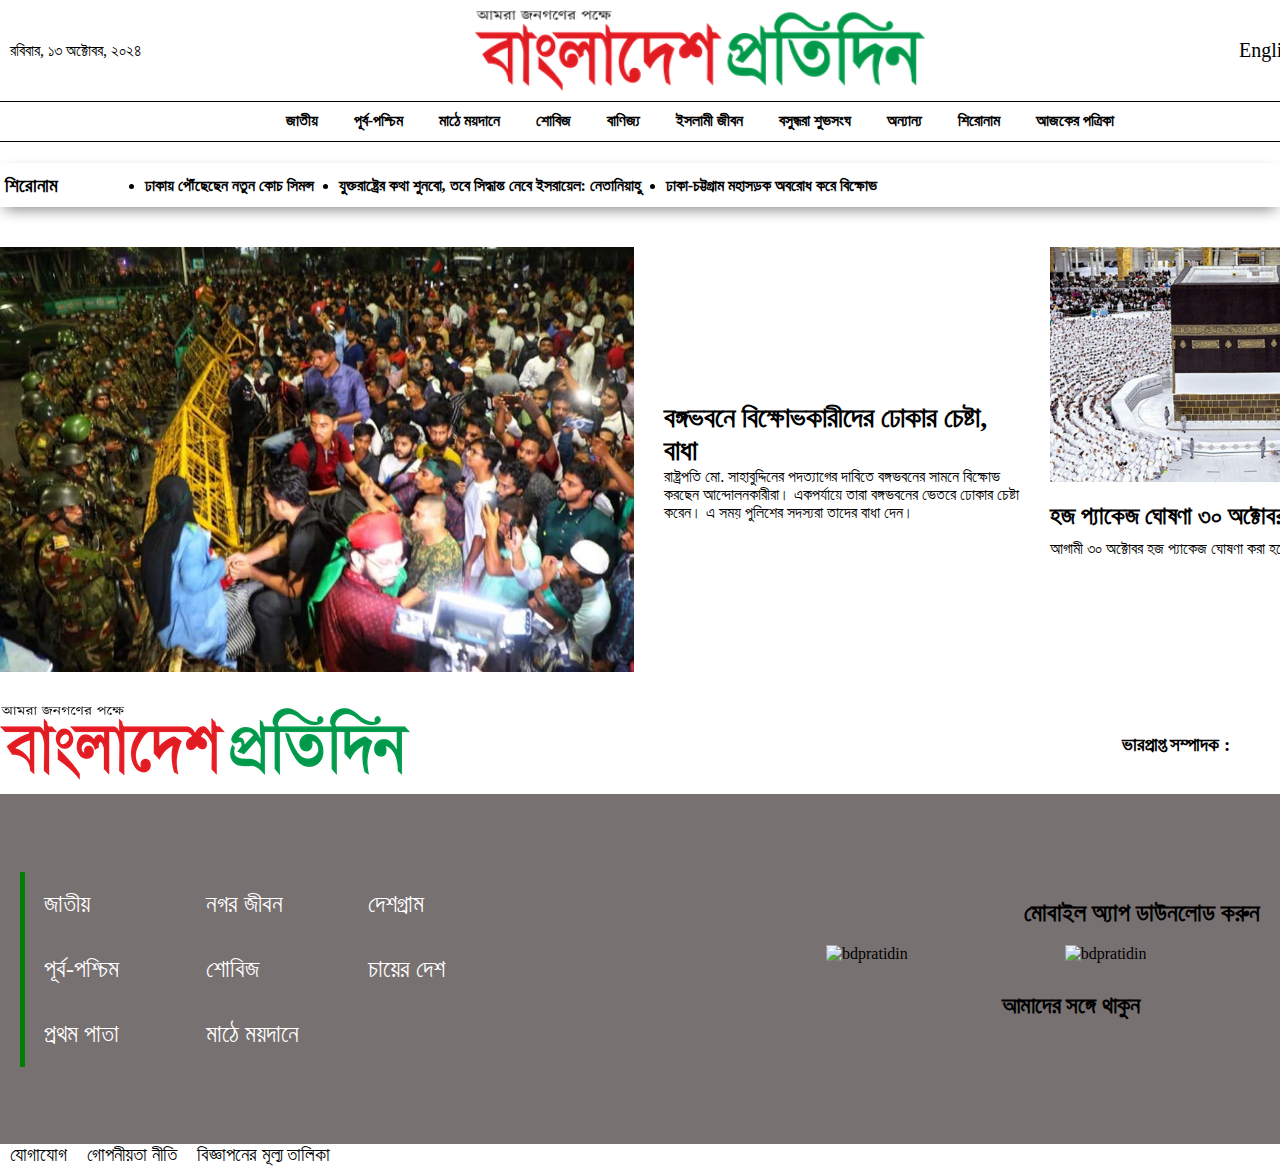
==== index.html @ a2840a9e "tenth commit" ====
<!DOCTYPE html>
<html lang="en">

<head>
    <meta charset="UTF-8">
    <meta name="viewport" content="width=device-width, initial-scale=1.0">
    <title>Drop Down</title>
    <link rel="stylesheet" href="style.css">

    <link rel="stylesheet" href="https://cdnjs.cloudflare.com/ajax/libs/font-awesome/6.6.0/css/all.min.css"
        integrity="sha512-Kc323vGBEqzTmouAECnVceyQqyqdsSiqLQISBL29aUW4U/M7pSPA/gEUZQqv1cwx4OnYxTxve5UMg5GT6L4JJg=="
        crossorigin="anonymous" referrerpolicy="no-referrer" />

</head>

<body>
    <!-- header start -->
    <div class="header">
        <div class="header-main-box">
            <div class="header-date">
                <p>রবিবার, ১৩ অক্টোবর, ২০২৪ </p>
            </div>
            <div class="header-logo">
                <img src="logo.webp" alt="logo" class="center">
            </div>
            <div class="header-englis-epapter">
                <nav>
                    <ul>
                        <li><a href="#">English</a></li>
                        <li><a href="#">e-paper</a></li>
                    </ul>
                </nav>
            </div>
        </div>
    </div>
    <!-- header end -->

    <!-- drop down menu start -->
    <div class="drop-down-menu">
        <nav>
            <ul>
                <li><a href="#">জাতীয়</a></li>
                <li><a href="#">পূর্ব-পশ্চিম</a></li>
                <li><a href="#">মাঠে ময়দানে</a></li>
                <li><a href="#">শোবিজ</a></li>
                <li><a href="#">বাণিজ্য</a></li>
                <li><a href="#">ইসলামী জীবন</a></li>
                <li><a href="#">বসুন্ধরা শুভসংঘ</a></li>
                <li><a href="#">অন্যান্য</a></li>
                <li><a href="#">শিরোনাম</a></li>
                <li><a href="#">আজকের পত্রিকা</a>
                    <ul class="sub-menu">
                        <li><a href="#">হোম</a></li>
                        <li><a href="#">প্রথম পাতা</a></li>
                        <li><a href="#">পেছনের পৃষ্ঠা</a></li>
                        <li><a href="#">নগর জীবন</a></li>
                        <li><a href="#">দেশগ্রাম</a></li>
                        <li><a href="#">মাঠে ময়দানে</a></li>
                        <li><a href="#">শোবিজ</a></li>
                        <li><a href="#">টেকনোলজি</a></li>
                        <li><a href="#">সম্পাদকীয়</a></li>
                        <li><a href="#">রকমারি</a></li>
                        <li><a href="#">পূর্ব-পশ্চিম</a></li>
                        <li><a href="#">রকমারি রম্য</a></li>
                    </ul>
                </li>
            </ul>
        </nav>
    </div>
    <!-- drop down menu end -->

    <!-- title start -->
    <div class="title">
        <div class="title-main-text">
            <div class="title-main">
                <h3>শিরোনাম</h3>
            </div>
            <div class="title-text">
                <nav>
                    <ul>
                        <li><a href="#">ঢাকায় পৌঁছেছেন নতুন কোচ সিমন্স </a></li>
                        <li><a href="#">যুক্তরাষ্ট্রের কথা শুনবো, তবে সিদ্ধান্ত নেবে ইসরায়েল: নেতানিয়াহু</a></li>
                        <li><a href="#">ঢাকা-চট্টগ্রাম মহাসড়ক অবরোধ করে বিক্ষোভ</a></li>
                    </ul>
                </nav>
            </div>
        </div>
    </div>
    <!-- title end -->

    <!-- lead news box start -->
    <div class="lead-news-box">
        <div class="lead-news">
            <div class="lead-img">
                <img src="banga-vaban.jpg" alt="lead pic">
            </div>
            <div class="lead-text">
                <h1>বঙ্গভবনে বিক্ষোভকারীদের ঢোকার চেষ্টা, বাধা</h1>
                <p>রাষ্ট্রপতি মো. সাহাবুদ্দিনের পদত্যাগের দাবিতে বঙ্গভবনের সামনে বিক্ষোভ করছেন আন্দোলনকারীরা। একপর্যায়ে
                    তারা বঙ্গভবনের ভেতরে ঢোকার চেষ্টা করেন। এ সময় পুলিশের সদস্যরা তাদের বাধা দেন।</p>
            </div>
        </div>
        <div class="secend-lead">
            <div class="secend-lead-img">
                <img src="bangladesh_pratidin_Sudi.jpg" alt="Sudi">
            </div>
            <div class="secend-lead-text">
                <h2> হজ প্যাকেজ ঘোষণা ৩০ অক্টোবর </h2>
                <p>আগামী ৩০ অক্টোবর হজ প্যাকেজ ঘোষণা করা হবে। </p>
            </div>
        </div>
    </div>
    <!-- lead news box end -->

    <!--footer-logo-editor-name start-->
    <div class="footer-logo-editor-name">
        <div class="footer-logo">
            <img src="logo-small.webp" alt="logo">
        </div>
        <div class="editor-name">
            <h3>ভারপ্রাপ্ত সম্পাদক : </h3>
            <h2>আবু তাহের</h2>
        </div>
    </div>
    <!--footer-logo-editor-name end-->

    <!-- footer-background start -->
    <div class="footer-background">

        <!-- footer-main-box start -->
        <div class="footer-main-box">
            <!-- footer-main-1 start -->
            <div class="footer-main-1a">
                <nav>
                    <ul>
                        <li><a href="#">জাতীয়</a></li>
                        <li><a href="#">নগর জীবন</a></li>
                        <li><a href="#">দেশগ্রাম</a></li>
                        <li><a href="#">পূর্ব-পশ্চিম</a></li>
                        <li><a href="#">শোবিজ</a></li>
                        <li><a href="#">চায়ের দেশ</a></li>
                        <li><a href="#">প্রথম পাতা</a></li>
                        <li><a href="#">মাঠে ময়দানে</a></li>
                    </ul>
                </nav>
            </div>
            <!-- footer-main-1 end -->

            
            <!-- footer-main-2 start -->
            <div class="footer-main-2">
                <div class="bd-app">
                    <h3>মোবাইল অ্যাপ ডাউনলোড করুন</h3>
                </div>
                <div class="bd-app-download">
                    <div class="paly-sore">
                        <img src="	https://www.bd-pratidin.com/assets/newDesktop/img/android.png" alt="bdpratidin">
                    </div>
                    <div class="app-apple">
                        <img src="	https://www.bd-pratidin.com/assets/newDesktop/img/ios-app.png" alt="bdpratidin">
                    </div>

                </div>
                <div class="bd-social-media">
                    <div class="write">
                        <h3>আমাদের সঙ্গে থাকুন</h3>
                    </div>
                    <div class="social-media">
                        <nav>
                            <ul>
                                <li><i class="fa-brands fa-square-facebook"></i></li>
                                <li><i class="fa-brands fa-youtube"></i></li>
                                <li><i class="fa-brands fa-x-twitter"></i></li>
                                <li><i class="fa-brands fa-square-instagram"></i></li>
                            </ul>
                        </nav>
                    </div>
                </div>
            </div>
            <!-- footer-main-2 end -->
        </div>
        <!-- footer-main-box end -->
    </div>
    <!-- Footer background end -->

    <!-- Footer down end -->
    <div class="footer-down">
        <nav>
            <ul>
                <li><a href="#">যোগাযোগ</a></li>
                <li><a href="#">গোপনীয়তা নীতি</a></li>
                <li><a href="#">বিজ্ঞাপনের মূল্য তালিকা</a></li>
            </ul>
        </nav>
    </div>
    <!-- Footer down end -->
</body>
---- style.css ----
*{
    margin: 0;
    padding: 0;
    box-sizing: border-box;
}

.header {
    width: 1400px;
    margin: auto;
    height: auto;
    display: flex;
}

.header {
    width: 1400px;
    margin: auto;
    height: auto;
    display: flex;
    
}


.header-main-box {
    align-items: center;
    margin: auto;
    display: flex;
    justify-content: space-between;
    width: 1400px;
    padding: 10px;
}

.header-date {
    width: 20%;
}

.header-logo {
    width: 75%;
}

.center {
    display: block;
    margin: auto;
    width: 50%;
  }

.header-englis-epapter {
    width: 20%;
    display: flex;
    justify-content: end;
}

.header-englis-epapter p:hover {
   color: seagreen;
    transition; all 0.5s:
}

.header-engilis {
    width: 50%;
}

.header-e-paper {
    width: 50%;
}


.header-englis-epapter nav ul {
    list-style: none;
    display: flex;
}

.header-englis-epapter nav ul li {
    padding: 10px;

}

.header-englis-epapter nav ul li a {
    text-decoration: none;
    color: black;
    font-size: 20px;
    transition: all 0.5s;
    font-weight: 200;
}

.header-englis-epapter nav ul li a:hover {
    color: blue;
}


.drop-down-menu {
    width: 1400px;
    margin: auto;
    height: auto;
    border-bottom: 1px solid black;
    border-top: 1px solid black;
}

.drop-down-menu>nav>ul {
    display: flex;
    list-style: none;
    justify-content: center;
}

.drop-down-menu nav ul li a {
    text-decoration: none;
    padding: 0 18px;
    color: black;
    transition: all 0.5s;
    font-weight: bold;
}

.drop-down-menu nav ul li {
    padding-top: 10px;
    padding-bottom: 11px;
    position: relative;
}

.drop-down-menu nav ul li a:hover {
    color: darkgreen;
}


ul.sub-menu {
    position: absolute;
    display: none;
    list-style: none;
    top: 45px;
}

ul.sub-menu li {
    border-bottom: 1px solid black;
    padding-left: 0;
}

.drop-down-menu nav ul li:hover .sub-menu {
    display: block;
    width: max-content;
    background: white;

}


.title {
    width: auto;
    margin: auto;
    border-bottom: 3px solid white;
    box-shadow: 0px 6px 15px -4px grey;
    margin-top: 21px;
    margin-bottom: 40px;
}


.title-main-text {
    width: 1400px;
    margin: auto;
    display: flex;
    padding-top: 5px;
    padding-left: 5px;
    height: 41px;
    align-items: center;
}

.title-text {
    width: 87%;
}

.title-main {
    width: 10%;
}

.title-text nav ul {
    display: flex;
}

.title-text nav ul li {
    padding-right: 25px;
}

.title-text nav ul li a {
    text-decoration: none;
    color: black;
    font-size: 16px;
    font-weight: bold;
}



.lead-news-box {
    width: 1400px;
    margin: auto;
    display: flex;
    justify-content: space-between;
    margin-bottom: 30px;
}


.lead-news {
    display: flex;
    justify-content: space-between;
}

.lead-text h1 {
    font-size: 28px;
}

.lead-news {
    width: 73%;
    align-items: center;
}

.lead-img {
    width: 62%;
}

.secend-lead {
    width: 25%;
}

.secend-lead img {
    max-width: 100%;
}

.lead-news img {
    max-width: 100%;
}


.lead-text {
    width: 35%;
}


.secend-lead-img {
    margin-bottom: 17px;
}


.secend-lead-text h2 {
    margin-bottom: 10px;
}



.footer-logo-editor-name {
    width: 1400px;
    margin: auto;
    display: flex;
    justify-content: space-between;
    margin-bottom: 10px;
}


.footer-logo img {
    max-width: 100%;
}

.editor-name {
    display: flex;
    justify-content: space-around;
    align-items: center;
    width: 22%;
}


.footer-background {
    width: auto;
    height: 350px;
    background: #787171;
    display: flex;
    justify-content: space-between;
    margin: auto;
}

.footer-main-box {
    width: 1400px;
    height: auto;
    margin: auto;
    padding: 20px;
    display: flex;
    justify-content: space-between;
}


.footer-main-1a {
    width: 40%;
    border-left: 5px solid green;

}

.footer-main-2 {
    width: 35%;
}


.bd-app-download img {
    max-width: 100%;
}

.footer-main-1a nav ul {
    list-style: none;
    flex-wrap: wrap;
    display: flex;
}


.footer-main-1a>nav>ul>li>a {
    padding: 19px;
    display: block;
    font-size: 24px;
    text-decoration: none;
    color: white;
}

.footer-main-1a>nav>ul>li {
    width: 33%;
}



.footer-main-1a>nav>ul>li {
    width: 33%;
}


.bd-app-download {
    display: flex;
    justify-content: space-between;
    margin-top: 18px;
    margin-bottom: 30px;
}

.paly-sore {
    width: 45%;
}

.app-apple {
    width: 45%;
}

.bd-social-media {
    display: flex;
    margin-top: 10px;
    justify-content: end;
}

.social-media>nav>ul {
    list-style: none;
    display: flex;

}

.social-media>nav>ul>li {
    margin-left: 30px;
    margin-top: 4px; 
}


.bd-app h3 {
    text-align: right;
    font-size: 24px;
    margin-top: 28px;
    margin-bottom: 10px;
}

.write h3 {
    font-size: 23px;
    text-align: right;
}

.social-media {
    text-align: right;
    font-size: 25px;
}



i.fa-brands.fa-square-instagram {
    font-size: 30px;
    color:rgb(20, 22, 22)
}



i.fa-brands.fa-x-twitter {
    font-size: 30px;
}

i.fa-brands.fa-youtube {
    color: red;
    font-size: 30px;
}

i.fa-brands.fa-square-facebook {
    font-size: 30px;
    color: blue;
}



.write {
    display: flex;
    justify-content: space-between;
}

.footer-down {
    width: 1400px;
    margin: auto;
}

.footer-down>nav>ul {
    list-style: none;
    display: flex;
}

.footer-down>nav>ul>li>a {
    font-size: 19px;
    padding: 10px;
    text-decoration: none;
    color: black;
    font-weight: 400;
}
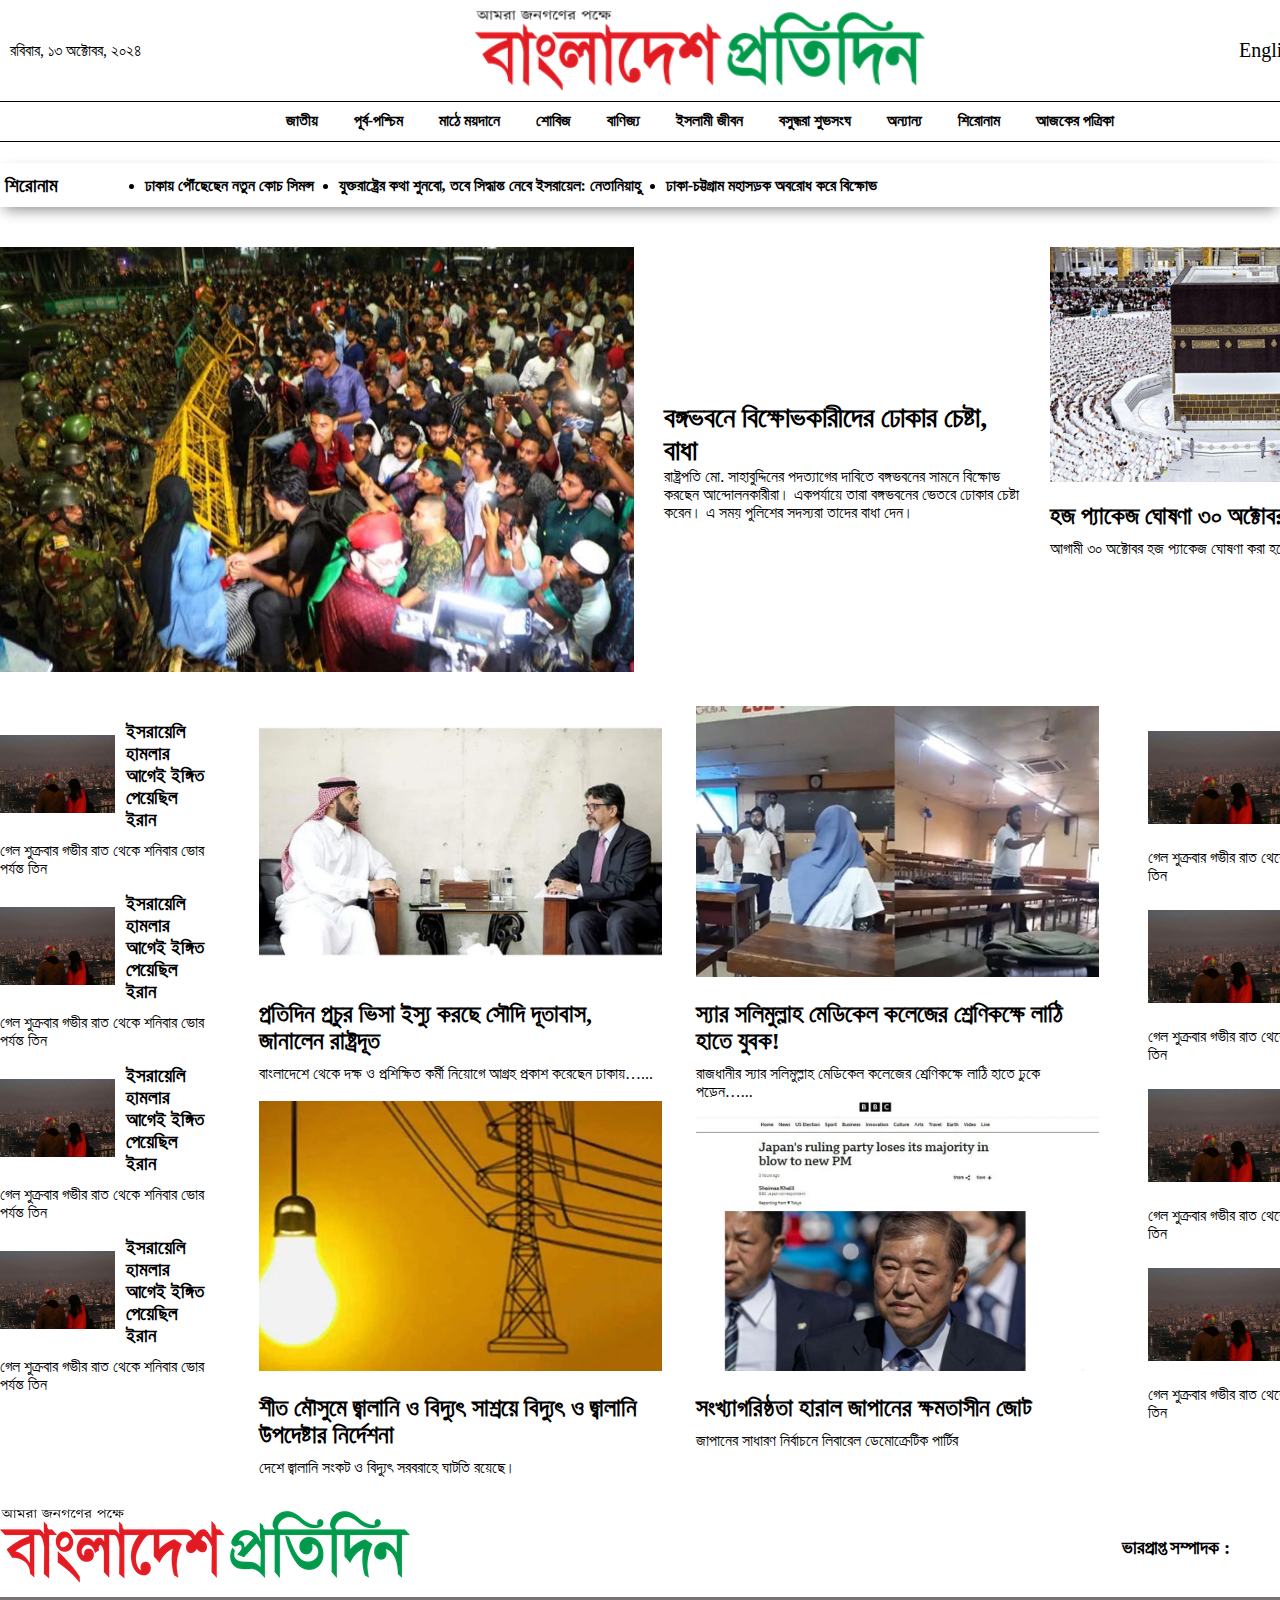
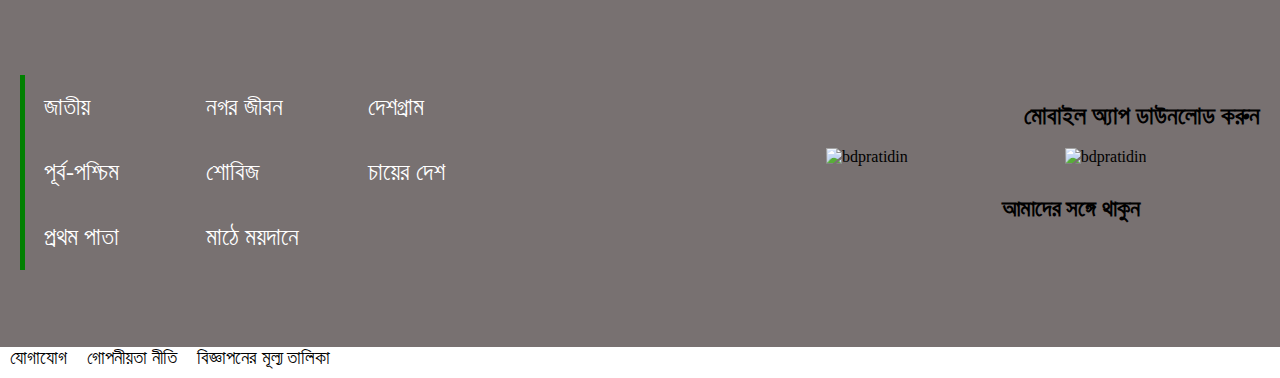
==== commit 76839c91: "tenth commit" ====
--- a/index.html
+++ b/index.html
@@ -112,6 +112,136 @@
     </div>
     <!-- lead news box end -->
 
+
+    <!-- secend box start -->
+    <div class="secend-box">
+        <!-- secend box part 1 start -->
+        <div class="secend-box-part-1">
+            <div class="secend-box-part-a">
+                <div class="secend-part-img-heading">
+                    <div class="secend-part-img">
+                        <img src="images/iran-bdp.webp" alt="iran">
+                    </div>
+                    <div class="secend-part-heading">
+                        <h3>ইসরায়েলি হামলার আগেই ইঙ্গিত পেয়েছিল ইরান </h3>
+                    </div>
+                </div>
+                <p>গেল শুক্রবার গভীর রাত থেকে শনিবার ভোর পর্যন্ত তিন</p>
+            </div>
+            <div class="secend-box-part-b">
+                <div class="secend-part-img-heading">
+                    <div class="secend-part-img">
+                        <img src="images/iran-bdp.webp" alt="iran">
+                    </div>
+                    <div class="secend-part-heading">
+                        <h3>ইসরায়েলি হামলার আগেই ইঙ্গিত পেয়েছিল ইরান </h3>
+                    </div>
+                </div>
+                <p>গেল শুক্রবার গভীর রাত থেকে শনিবার ভোর পর্যন্ত তিন</p>
+            </div>
+            <div class="secend-box-part-c">
+                <div class="secend-part-img-heading">
+                    <div class="secend-part-img">
+                        <img src="images/iran-bdp.webp" alt="iran">
+                    </div>
+                    <div class="secend-part-heading">
+                        <h3>ইসরায়েলি হামলার আগেই ইঙ্গিত পেয়েছিল ইরান </h3>
+                    </div>
+                </div>
+                <p>গেল শুক্রবার গভীর রাত থেকে শনিবার ভোর পর্যন্ত তিন</p>                
+            </div>
+            <div class="secend-box-part-d">
+                <div class="secend-part-img-heading">
+                    <div class="secend-part-img">
+                        <img src="images/iran-bdp.webp" alt="iran">
+                    </div>
+                    <div class="secend-part-heading">
+                        <h3>ইসরায়েলি হামলার আগেই ইঙ্গিত পেয়েছিল ইরান </h3>
+                    </div>
+                </div>
+                <p>গেল শুক্রবার গভীর রাত থেকে শনিবার ভোর পর্যন্ত তিন</p>                
+            </div>
+        </div>
+        <!-- secend box part 1 end -->
+
+        <!-- secend box part 2 start -->
+        <div class="secend-box-part-2">
+            <div class="secend-main-part-a">
+                <img src="images/Saudi1.webp" alt="soudi">
+                <h2>প্রতিদিন প্রচুর ভিসা ইস্যু করছে সৌদি দূতাবাস, জানালেন রাষ্ট্রদূত </h2>
+                <p>বাংলাদেশে থেকে দক্ষ ও প্রশিক্ষিত কর্মী নিয়োগে আগ্রহ প্রকাশ করেছেন ঢাকায়…...</p>
+            </div>
+            <div class="secend-main-part-b">
+                <img src="images/Medical_College1.webp" alt="Medical_College1">
+                <h2>স্যার সলিমুল্লাহ মেডিকেল কলেজের শ্রেণিকক্ষে লাঠি হাতে যুবক!</h2>
+                <p>রাজধানীর স্যার সলিমুল্লাহ মেডিকেল কলেজের শ্রেণিকক্ষে লাঠি হাতে ঢুকে পড়েন…... </p>
+            </div>
+            <div class="secend-main-part-c">
+                <img src="images/current-pic.webp" alt="current-pic">
+                <h2>শীত মৌসুমে জ্বালানি ও বিদ্যুৎ সাশ্রয়ে বিদ্যুৎ ও জ্বালানি উপদেষ্টার নির্দেশনা </h2>
+                <p>দেশে জ্বালানি সংকট ও বিদ্যুৎ সরবরাহে ঘাটতি রয়েছে।</p>
+            </div>
+            <div class="secend-main-part-d">
+                <img src="images/bbc-pic.webp" alt="bbc-pic">
+                <h2>সংখ্যাগরিষ্ঠতা হারাল জাপানের ক্ষমতাসীন জোট</h2>
+                <p>জাপানের সাধারণ নির্বাচনে লিবারেল ডেমোক্রেটিক পার্টির</p>
+            </div>
+        </div>
+        <!-- secend box part 2 end -->
+
+        <!-- secend box part 3 start -->
+        <div class="secend-box-part-3">
+            <div class="secend-box-part-a">
+                <div class="secend-part-img-heading">
+                    <div class="secend-part-img">
+                        <img src="images/iran-bdp.webp" alt="iran">
+                    </div>
+                    <div class="secend-part-heading">
+                        <h3>ইসরায়েলি হামলার আগেই ইঙ্গিত পেয়েছিল ইরান </h3>
+                    </div>
+                </div>
+                <p>গেল শুক্রবার গভীর রাত থেকে শনিবার ভোর পর্যন্ত তিন</p>
+            </div>
+            <div class="secend-box-part-b">
+                <div class="secend-part-img-heading">
+                    <div class="secend-part-img">
+                        <img src="images/iran-bdp.webp" alt="iran">
+                    </div>
+                    <div class="secend-part-heading">
+                        <h3>ইসরায়েলি হামলার আগেই ইঙ্গিত পেয়েছিল ইরান </h3>
+                    </div>
+                </div>
+                <p>গেল শুক্রবার গভীর রাত থেকে শনিবার ভোর পর্যন্ত তিন</p>
+            </div>
+            <div class="secend-box-part-c">
+                <div class="secend-part-img-heading">
+                    <div class="secend-part-img">
+                        <img src="images/iran-bdp.webp" alt="iran">
+                    </div>
+                    <div class="secend-part-heading">
+                        <h3>ইসরায়েলি হামলার আগেই ইঙ্গিত পেয়েছিল ইরান </h3>
+                    </div>
+                </div>
+                <p>গেল শুক্রবার গভীর রাত থেকে শনিবার ভোর পর্যন্ত তিন</p>                
+            </div>
+            <div class="secend-box-part-d">
+                <div class="secend-part-img-heading">
+                    <div class="secend-part-img">
+                        <img src="images/iran-bdp.webp" alt="iran">
+                    </div>
+                    <div class="secend-part-heading">
+                        <h3>ইসরায়েলি হামলার আগেই ইঙ্গিত পেয়েছিল ইরান </h3>
+                    </div>
+                </div>
+                <p>গেল শুক্রবার গভীর রাত থেকে শনিবার ভোর পর্যন্ত তিন</p>                
+            </div>
+        </div>
+        <!-- secend box part 3 end -->
+
+    </div>
+    <!-- secend box end -->
+
+
     <!--footer-logo-editor-name start-->
     <div class="footer-logo-editor-name">
         <div class="footer-logo">
--- a/style.css
+++ b/style.css
@@ -241,6 +241,148 @@
 
 
 
+.secend-box {
+    width: 1400px;
+    height: auto;
+    margin: auto;
+    display: flex;
+    justify-content: space-between;
+}
+
+.secend-box-part-1 {
+    width: 15%;
+}
+
+.secend-box-part-2 {
+    width: 60%;
+}
+
+.secend-box-part-3 {
+    width: 18%;
+}
+
+
+.secend-box {
+    margin-top: 20px;
+    margin-bottom: 32px;
+}
+
+.secend-part-heading {
+    width: 40%;
+}
+
+
+.secend-part-heading {
+    width: 40%;
+}
+
+.secend-part-img-heading {
+    align-items: center;
+    margin-bottom: 11px;
+    margin-top: 15px;
+}
+
+.secend-part-img-heading p {
+    margin-bottom: 15px;
+}
+
+.secend-main-part-a h2 {
+    margin-top: 20px;
+    margin-bottom: 10px;
+}
+
+.secend-main-part-b h2 {
+    margin-top: 20px;
+    margin-bottom: 10px;
+}
+
+.secend-main-part-c h2 {
+    margin-top: 20px;
+    margin-bottom: 10px;
+}
+
+
+.secend-main-part-d h2 {
+    margin-top: 20px;
+    margin-bottom: 10px;
+}
+
+
+
+.secend-main-part-a img {
+    max-width: 100%;
+}
+
+.secend-main-part-b img {
+    max-width: 100%;
+}
+
+.secend-main-part-c img {
+    max-width: 100%;
+}
+
+.secend-main-part-d img {
+    max-width: 100%;
+}
+
+
+.secend-box-part-2 {
+    width: 60%;
+    display: flex;
+    flex-wrap: wrap;
+    justify-content: space-between;
+}
+.secend-main-part-a {
+    width: 48%;
+}
+
+.secend-main-part-b {
+    width: 48%;
+}
+
+.secend-main-part-c {
+    width: 48%;
+}
+
+.secend-main-part-d {
+    width: 48%;
+}
+
+.secend-box-part-a img {
+    max-width: 100%;
+}
+
+.secend-box-part-b img {
+    max-width: 100%;
+}
+
+.secend-box-part-c img {
+    max-width: 100%;
+}
+
+.secend-box-part-d img {
+    max-width: 100%;
+}
+
+
+.secend-part-img {
+    margin-top: 10px;
+    margin-bottom: 10px;
+    width: 55%;
+}
+
+.secend-part-img {
+    margin-top: 10px;
+    margin-bottom: 10px;
+}
+
+
+.secend-part-img-heading {
+    display: flex;
+    justify-content: space-between;
+}
+
+
 .footer-logo-editor-name {
     width: 1400px;
     margin: auto;
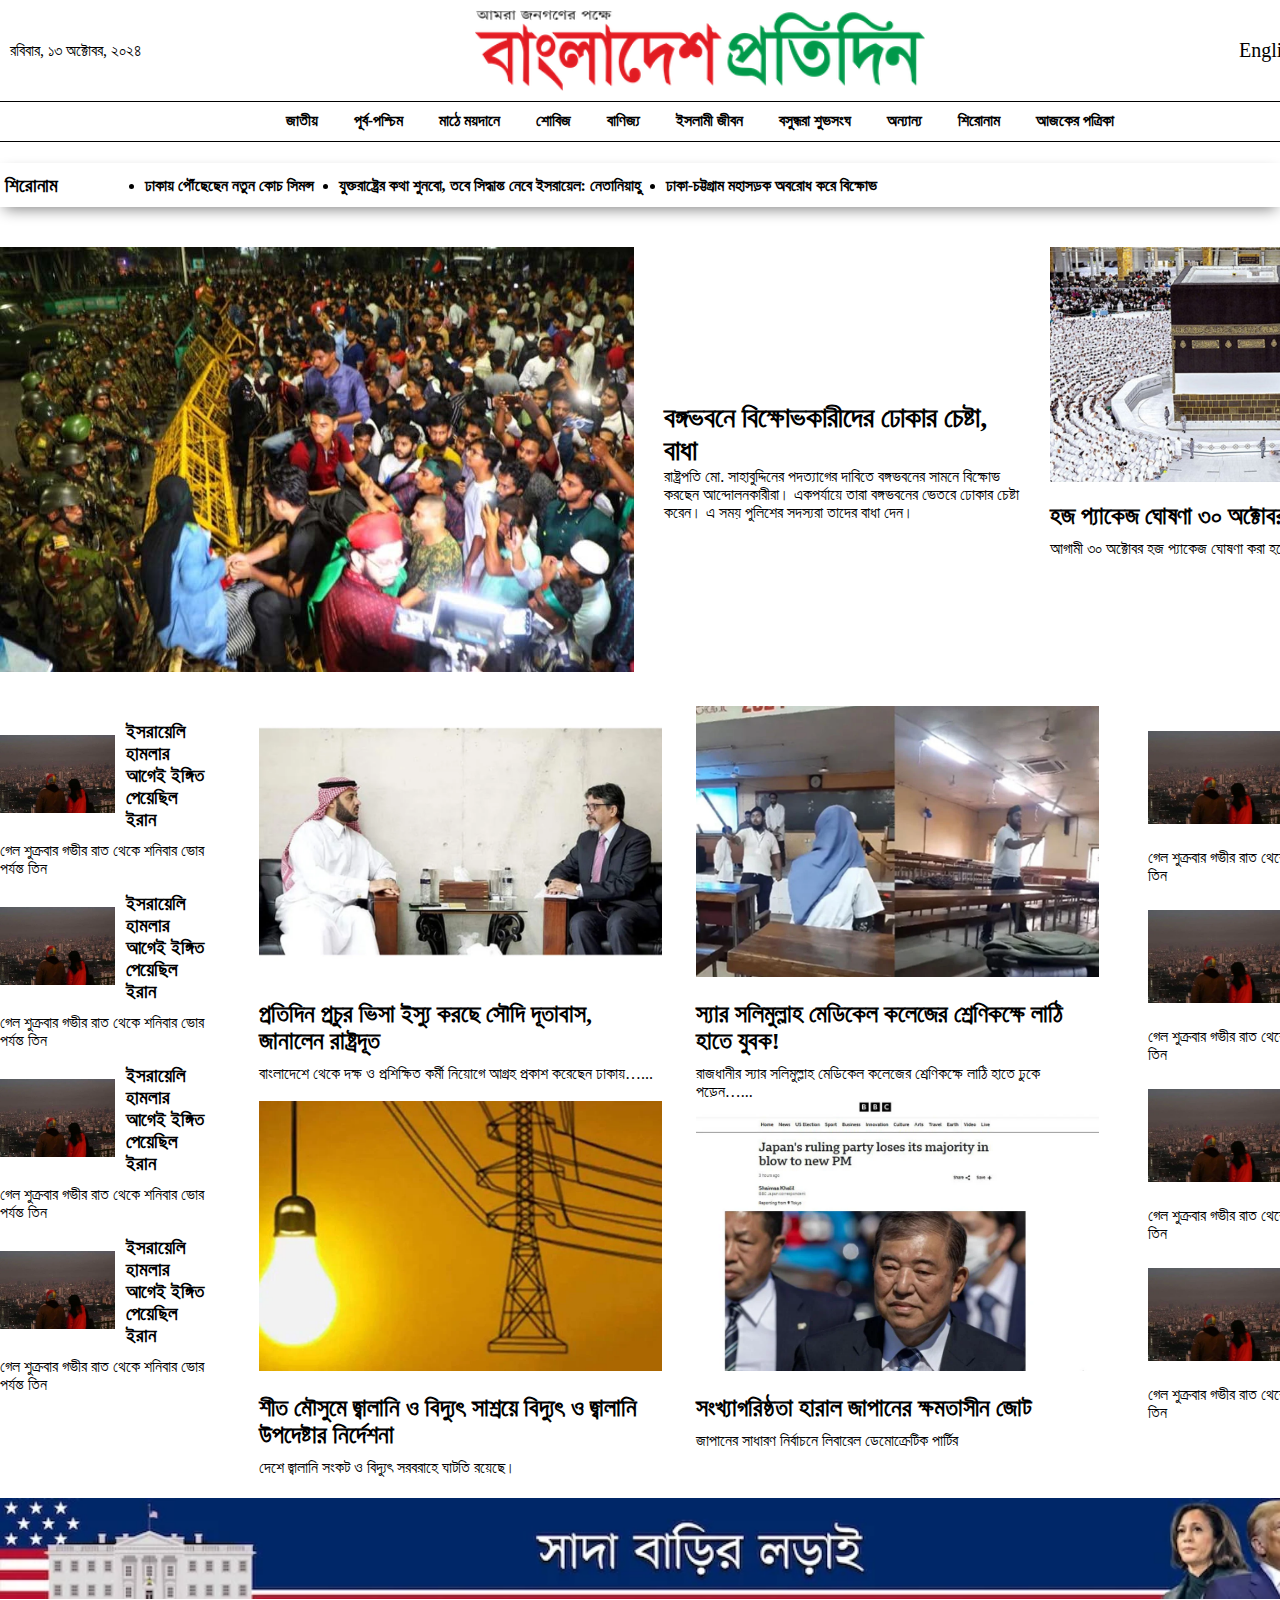
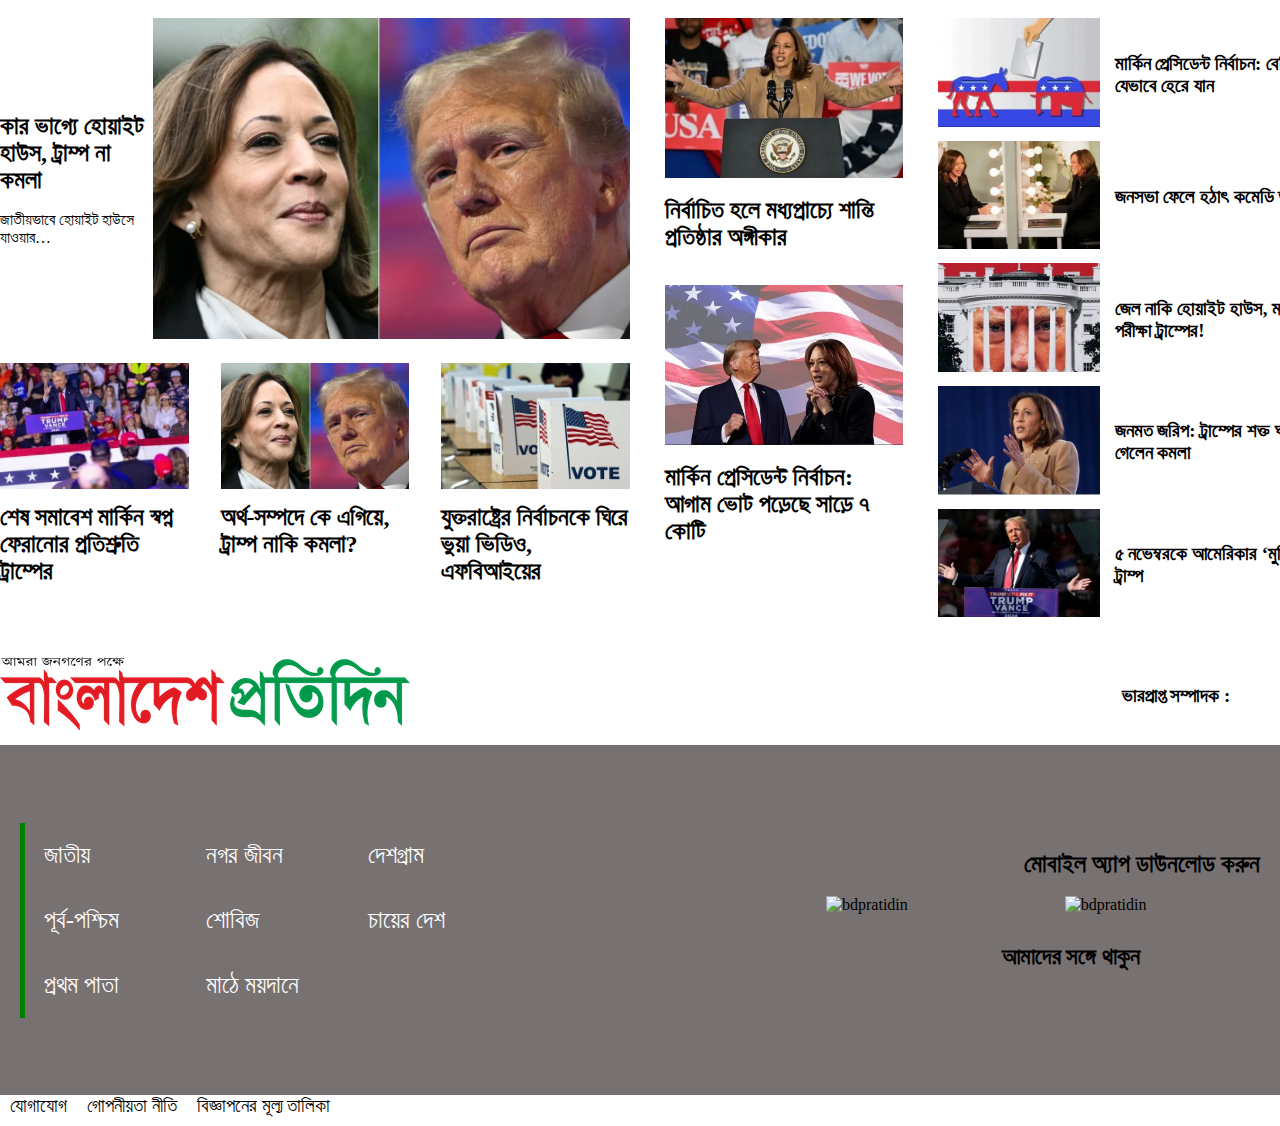
==== commit 838de1a0: "12th commit" ====
--- a/index.html
+++ b/index.html
@@ -241,6 +241,123 @@
     </div>
     <!-- secend box end -->
 
+    <!-- usa main  start -->
+    <div class="usa-main">
+        <img src="images/a-white_house_vote.webp" alt="white_house_vote">
+    </div>
+    <!-- usa main  end -->
+
+    <!-- usa main mart start-->
+    <div class="usa-main-part">
+        <!-- usa-main-part-a start-->
+        <div class="usa-main-part-a">
+           <!-- usa-main-news-and-pic start-->
+            <div class="usa-main-news-and-pic">
+                <div class="usa-main-news-text">
+                <h2>কার ভাগ্যে হোয়াইট হাউস, ট্রাম্প না কমলা </h2>
+                <p>জাতীয়ভাবে হোয়াইট হাউসে যাওয়ার…</p>
+                </div>
+                <div class="usa-main-news-img">
+                    <img src="images/a-haris.webp" alt="a-haris">
+                </div>
+            </div>
+           <!-- usa-main-news-and-pic end-->
+
+            <!-- usa-main-secend-three-boxstart-->
+            <div class="usa-main-secend-three-box">
+            <div class="usa-main-secend">
+                <img src="images/a-trump.webp" alt="a-trump">
+                <h2>শেষ সমাবেশ মার্কিন স্বপ্ন ফেরানোর প্রতিশ্রুতি ট্রাম্পের</h2>
+            </div>
+
+            <div class="usa-main-secend">
+                <img src="images/a-haris.webp" alt="a-haris">
+                <h2>অর্থ-সম্পদে কে এগিয়ে, ট্রাম্প নাকি কমলা?</h2>
+            </div>
+
+            <div class="usa-main-secend">
+                <img src="images/a-usa.webp" alt="a-usa">
+                <h2>যুক্তরাষ্ট্রের নির্বাচনকে ঘিরে ভুয়া ভিডিও, এফবিআইয়ের </h2>
+            </div>
+        </div>
+        <!-- usa-main-secend-three-box end-->
+
+        </div>
+         <!-- usa-main-part-a end-->
+
+        <!--usa-main-part-b start-->
+            <div class="usa-main-part-b">
+                <div class="usa-main-part-b-1">
+                    <img src="images/a-kamala.webp" alt="kamla">
+                    <h2>নির্বাচিত হলে মধ্যপ্রাচ্যে শান্তি প্রতিষ্ঠার অঙ্গীকার </h2>
+                </div>
+
+                <div class="usa-main-part-b-2">
+                    <img src="images/a-Election1.webp" alt="kamla">
+                    <h2>মার্কিন প্রেসিডেন্ট নির্বাচন: আগাম ভোট পড়েছে সাড়ে ৭ কোটি </h2>
+                </div>
+            </div>
+        <!--usa-main-part-b end-->
+
+        <!--usa-main-part-c start-->
+        <div class="usa-main-part-c">
+            <!--usa-main-part-c-1-img-text start-->
+            <div class="usa-main-part-c-1-img-text">
+                <div class="usa-main-part-c-1-img-text-a">
+                    <div class="usa-main-part-c-1-img">
+                        <img src="images/a-Election4.webp" alt="a-Election4">
+                    </div>
+                    <div class="usa-main-part-c-1-text">
+                        <h3>মার্কিন প্রেসিডেন্ট নির্বাচন: বেশি ভোট পেয়েও যেভাবে হেরে যান </h3>
+                    </div>
+                </div>    
+
+                <div class="usa-main-part-c-1-img-text-a">
+                    <div class="usa-main-part-c-1-img">
+                        <img src="images/a-New-York1.webp" alt="a-New-York1">
+                    </div>
+                    <div class="usa-main-part-c-1-text">
+                        <h3>জনসভা ফেলে হঠাৎ কমেডি অনুষ্ঠানে কমলা </h3>
+                    </div>
+                </div>    
+
+                <div class="usa-main-part-c-1-img-text-a">
+                    <div class="usa-main-part-c-1-img">
+                        <img src="images/-aTrump-241.webp" alt="-aTrump-241">
+                    </div>
+                    <div class="usa-main-part-c-1-text">
+                        <h3>জেল নাকি হোয়াইট হাউস, মঙ্গলবার ভাগ্য পরীক্ষা ট্রাম্পের!</h3>
+                    </div>
+                </div>    
+
+                <div class="usa-main-part-c-1-img-text-a">
+                    <div class="usa-main-part-c-1-img">
+                        <img src="images/a-Kamala3.webp" alt="a-Kamala3">
+                    </div>
+                    <div class="usa-main-part-c-1-text">
+                        <h3>জনমত জরিপ: ট্রাম্পের শক্ত ঘাঁটিতে এগিয়ে গেলেন কমলা </h3>
+                    </div>
+                </div>    
+
+                <div class="usa-main-part-c-1-img-text-a">
+                    <div class="usa-main-part-c-1-img">
+                        <img src="images/a-ttrump31.webp" alt="a-ttrump31">
+                    </div>
+                    <div class="usa-main-part-c-1-text">
+                        <h3>৫ নভেম্বরকে আমেরিকার ‘মুক্তি দিবস’ বললেন ট্রাম্প </h3>
+                    </div>
+                </div>    
+            </div>
+
+        </div>
+        <!--usa-main-part-c end-->
+
+
+    </div>
+    <!-- usa main mart end-->
+
+
+
 
     <!--footer-logo-editor-name start-->
     <div class="footer-logo-editor-name">
--- a/style.css
+++ b/style.css
@@ -264,7 +264,7 @@
 
 .secend-box {
     margin-top: 20px;
-    margin-bottom: 32px;
+    margin-bottom: 21px;
 }
 
 .secend-part-heading {
@@ -381,6 +381,108 @@
     display: flex;
     justify-content: space-between;
 }
+
+
+.usa-main-part {
+    width: 1400px;
+    height: auto;
+    margin: auto;
+    display: flex;
+    justify-content: space-between;
+    margin-bottom: 26px;
+}
+
+.usa-main-news-text {}
+
+.usa-main-news-and-pic {
+    display: flex;
+    align-items: center;
+}
+
+.usa-main-news-and-pic img {
+    max-width: 100%;
+}
+
+.usa-main-part-b img {
+    max-width: 100%;
+    margin-bottom: 15px;
+}
+
+
+
+.usa-main-part-c-1-img-text img {
+    max-width: 100%;
+}
+
+.usa-main-part-c-1-img {
+    width: 35%;
+    margin-right: 15px;
+}
+
+.usa-main-part-c-1-text {
+    width: 60%;
+}
+
+.usa-main-part-c-1-img-text {
+    align-items: center;
+}
+
+.usa-main-part-a {
+    width: 45%;
+}
+
+.usa-main-part-b {
+    width: 17%;
+}
+
+.usa-main-news-text h2 {
+    margin-bottom: 17px;
+}
+
+.usa-main-part-c {
+    width: 33%;
+}
+
+.usa-main-part-b-2 {
+    margin-top: 34px;
+}
+
+.usa-main-part-c-1-img-text-a {
+    display: flex;
+    align-items: center;
+    margin-bottom: 10px;
+}
+
+
+.usa-main-secend-three-box {
+    display: flex;
+    justify-content: space-between;
+    margin-top: 20px;
+}
+
+.usa-main-secend {
+    width: 30%;
+}
+
+.usa-main-secend img {
+    max-width: 100%;
+    margin-bottom: 11px;
+}
+
+
+.usa-main {
+    width: 1400px;
+    height: auto;
+    margin: auto;
+    margin-bottom: 15px;
+}
+
+.usa-main img {
+    max-width: 100%;
+    width: 1400px;
+}
+
+
 
 
 .footer-logo-editor-name {
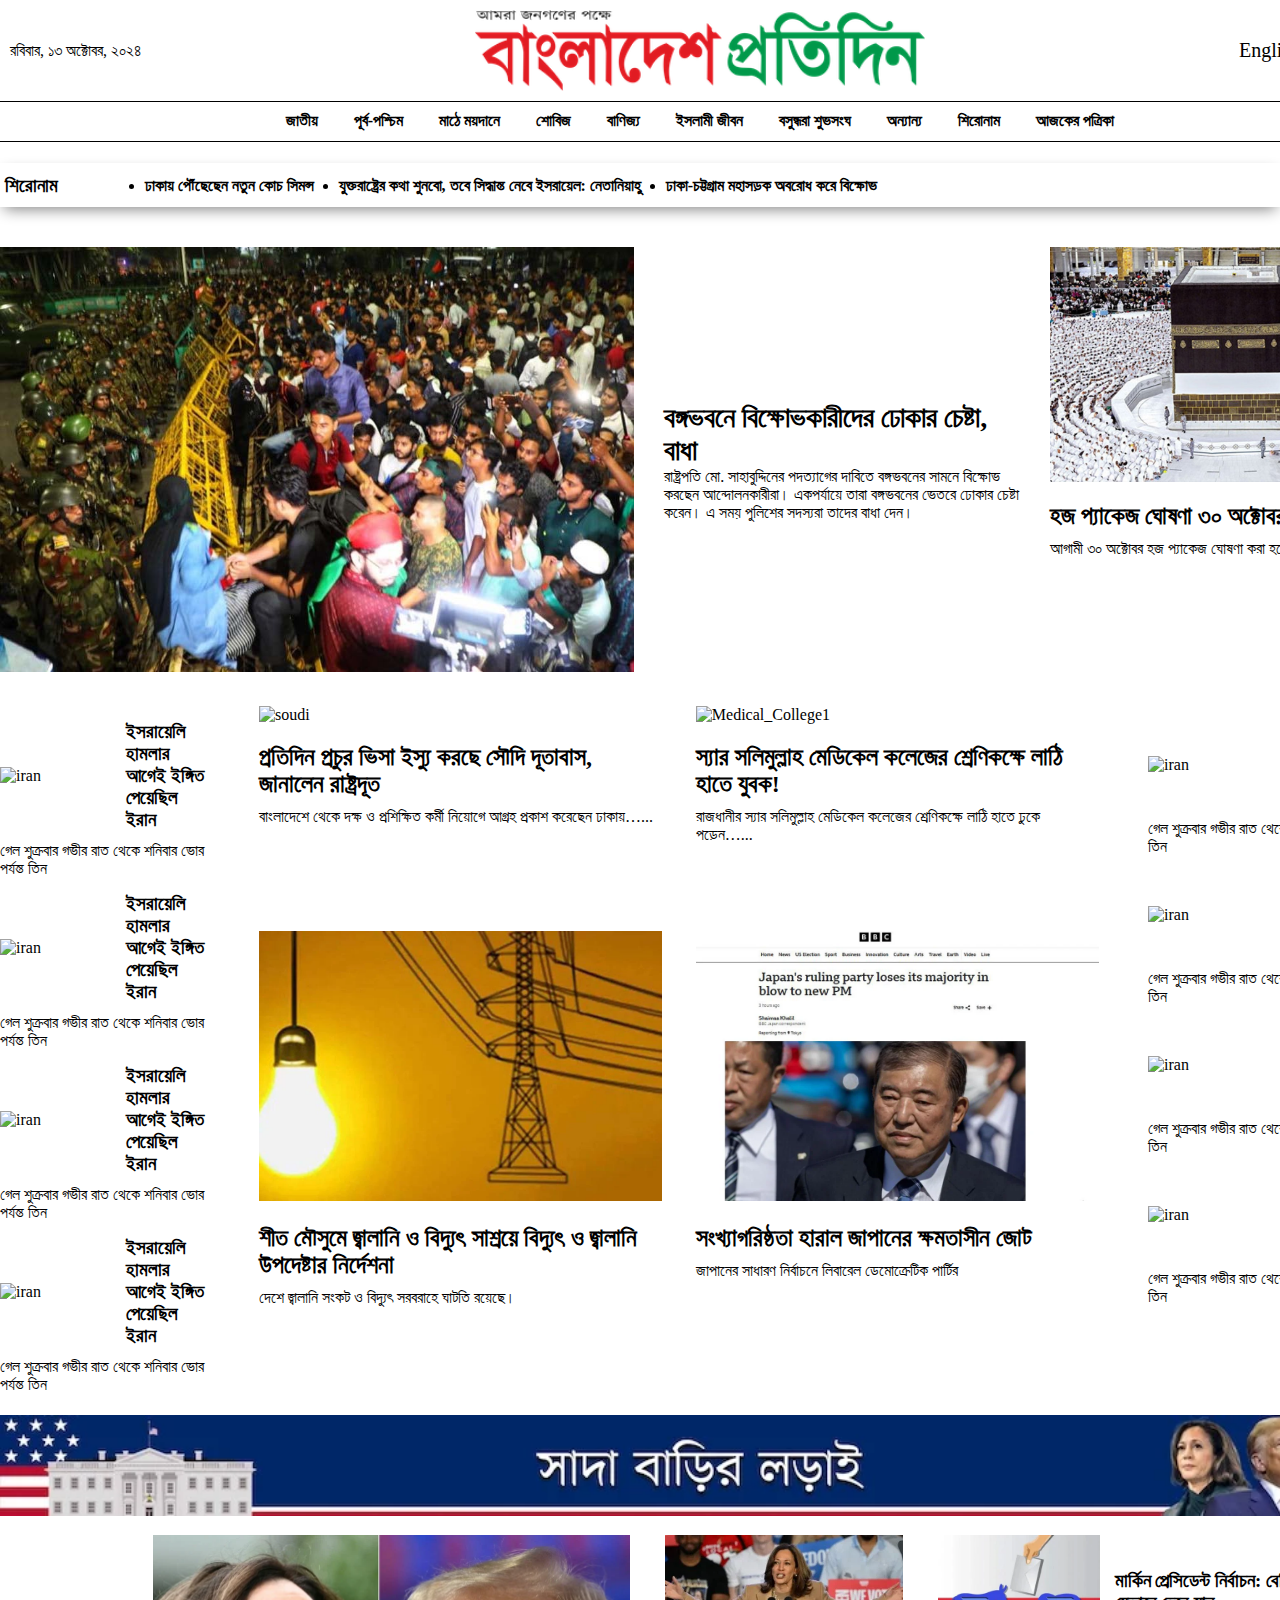
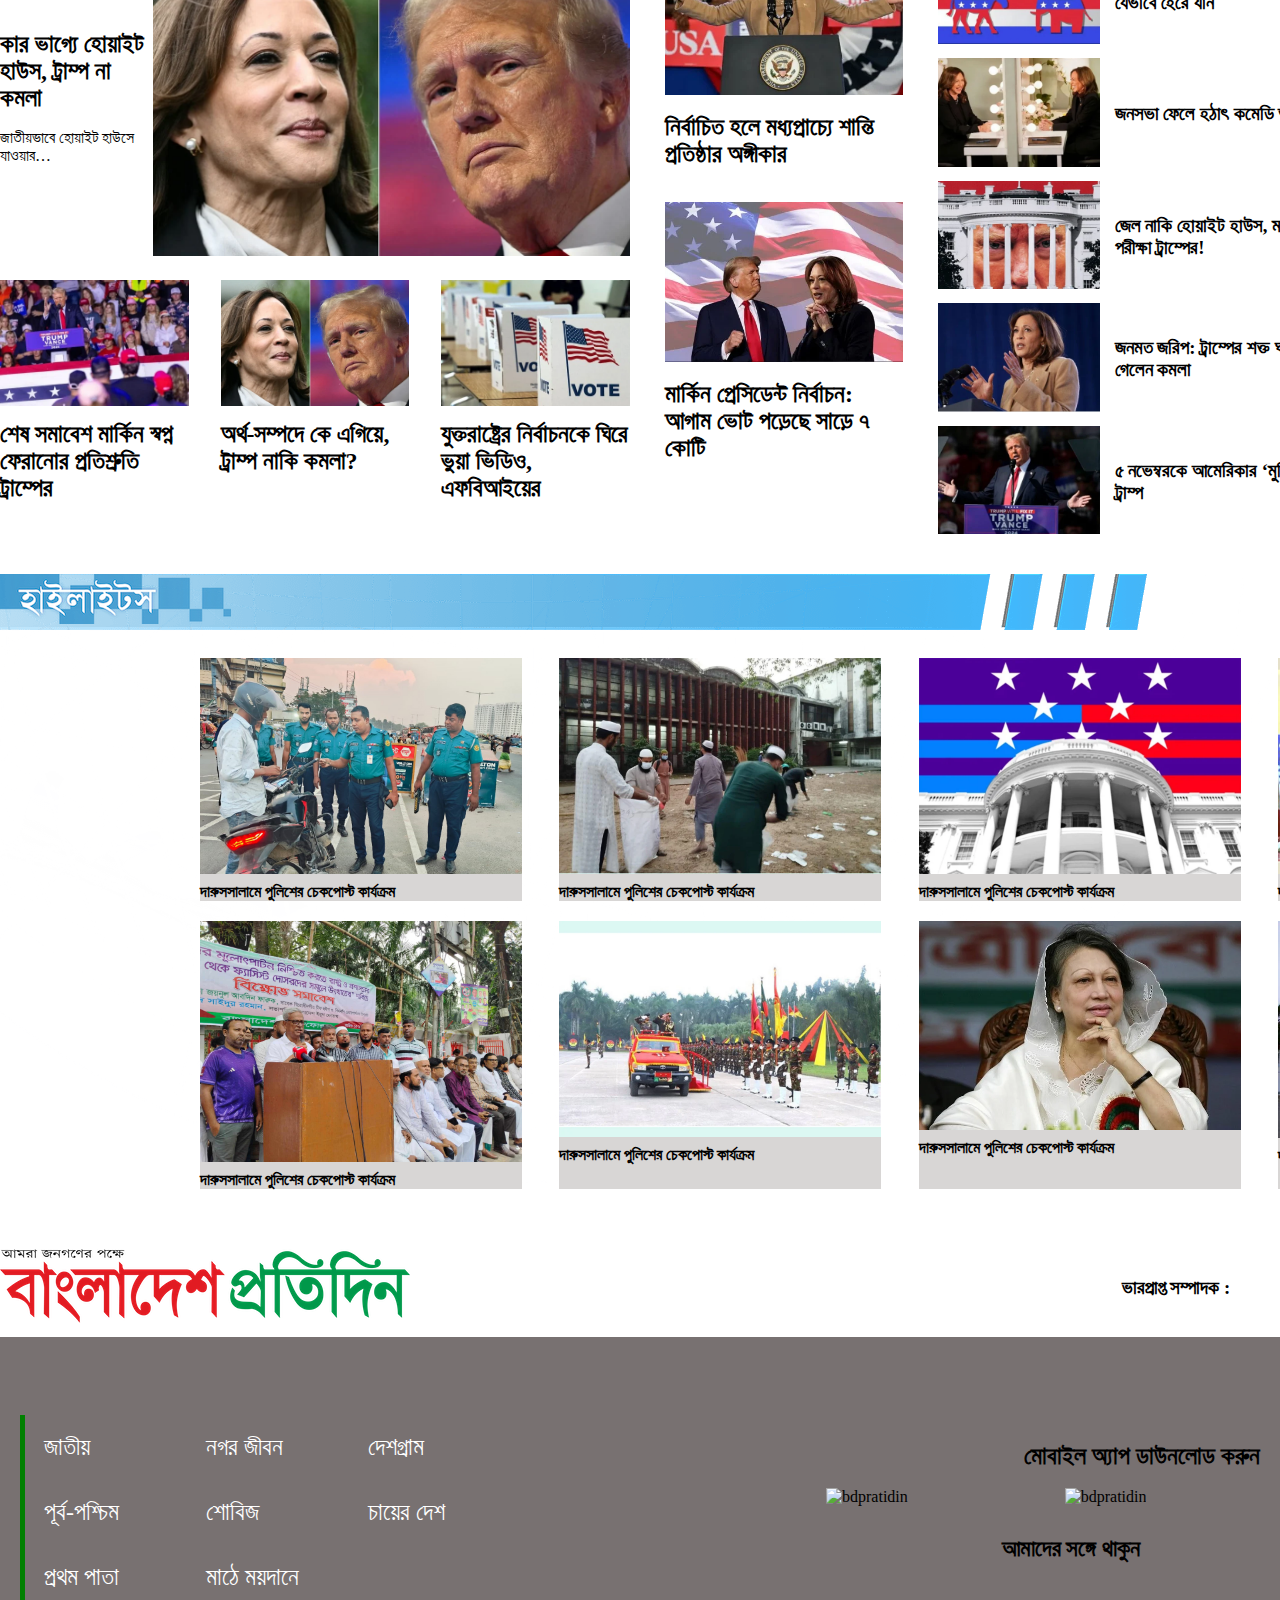
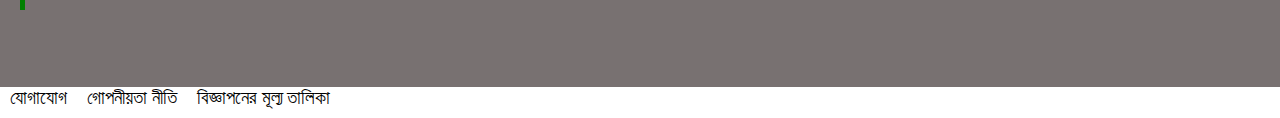
==== commit 745286e3: "14th commit" ====
--- a/index.html
+++ b/index.html
@@ -351,11 +351,59 @@
 
         </div>
         <!--usa-main-part-c end-->
-
-
     </div>
     <!-- usa main mart end-->
 
+    <!-- highlight main start-->
+    <div class="highlight-main">
+        <div class="highlight">
+            <img src="images/highlights-title-bg.webp" alt="highlights-title-bg">
+        </div>
+
+
+        <div class="highlight-main-news">
+            <div class="highlights-news">
+                <img src="images/h_police.jpg" alt="h_police">
+                <h4>দারুসসালামে পুলিশের চেকপোস্ট কার্যক্রম</h4>
+            </div>
+
+            <div class="highlights-news">
+                <img src="images/h_du.webp" alt="h_du">
+                <h4>দারুসসালামে পুলিশের চেকপোস্ট কার্যক্রম</h4>
+            </div>
+
+            <div class="highlights-news">
+                <img src="images/h_USA-Election.webp" alt="h_USA-Election">
+                <h4>দারুসসালামে পুলিশের চেকপোস্ট কার্যক্রম</h4>
+            </div>
+
+            <div class="highlights-news">
+                <img src="images/h_indian-news.jpg" alt="h_indian-news">
+                <h4>দারুসসালামে পুলিশের চেকপোস্ট কার্যক্রম</h4>
+            </div>
+
+            <div class="highlights-news">
+                <img src="images/h_faruk.jpg" alt="h_faruk">
+                <h4>দারুসসালামে পুলিশের চেকপোস্ট কার্যক্রম</h4>
+            </div>
+
+            <div class="highlights-news">
+                <img src="images/h_army.webp" alt="h_army">
+                <h4>দারুসসালামে পুলিশের চেকপোস্ট কার্যক্রম</h4>
+            </div>
+
+            <div class="highlights-news">
+                <img src="images/h_khaleda_zia-0001.webp" alt="h_khaleda_zia-0001">
+                <h4>দারুসসালামে পুলিশের চেকপোস্ট কার্যক্রম</h4>
+            </div>
+
+            <div class="highlights-news">
+                <img src="images/h_high_court.webp" alt="h_high_court">
+                <h4>দারুসসালামে পুলিশের চেকপোস্ট কার্যক্রম</h4>
+            </div>
+        </div>
+    </div>
+    <!-- highlight main start-->
 
 
 
--- a/style.css
+++ b/style.css
@@ -71,8 +71,9 @@
 
 .header-englis-epapter nav ul li {
     padding: 10px;
-
-}
+}
+
+
 
 .header-englis-epapter nav ul li a {
     text-decoration: none;
@@ -484,6 +485,40 @@
 
 
 
+.highlight-main {
+    width: 1800px;
+    margin: auto;
+    background-image: url("images/section-bg.png");
+    background-repeat: no-repeat;
+    margin-bottom: 50px;
+}
+
+
+.highlight-main-news {
+    width: 1400px;
+    height: auto;
+    margin: auto;
+    display: flex;
+    flex-wrap: wrap;
+    justify-content: space-between;
+    margin-top: 20px;
+    margin-bottom: 20px;
+}
+
+.highlights-news {
+    width: 23%;
+    margin-top: 10px;
+    margin-bottom: 10px;
+    background: rgb(216, 214, 213);
+}
+
+.highlights-news img {
+    max-width: 100%;
+    margin-bottom: 5px;
+}
+
+
+
 
 .footer-logo-editor-name {
     width: 1400px;
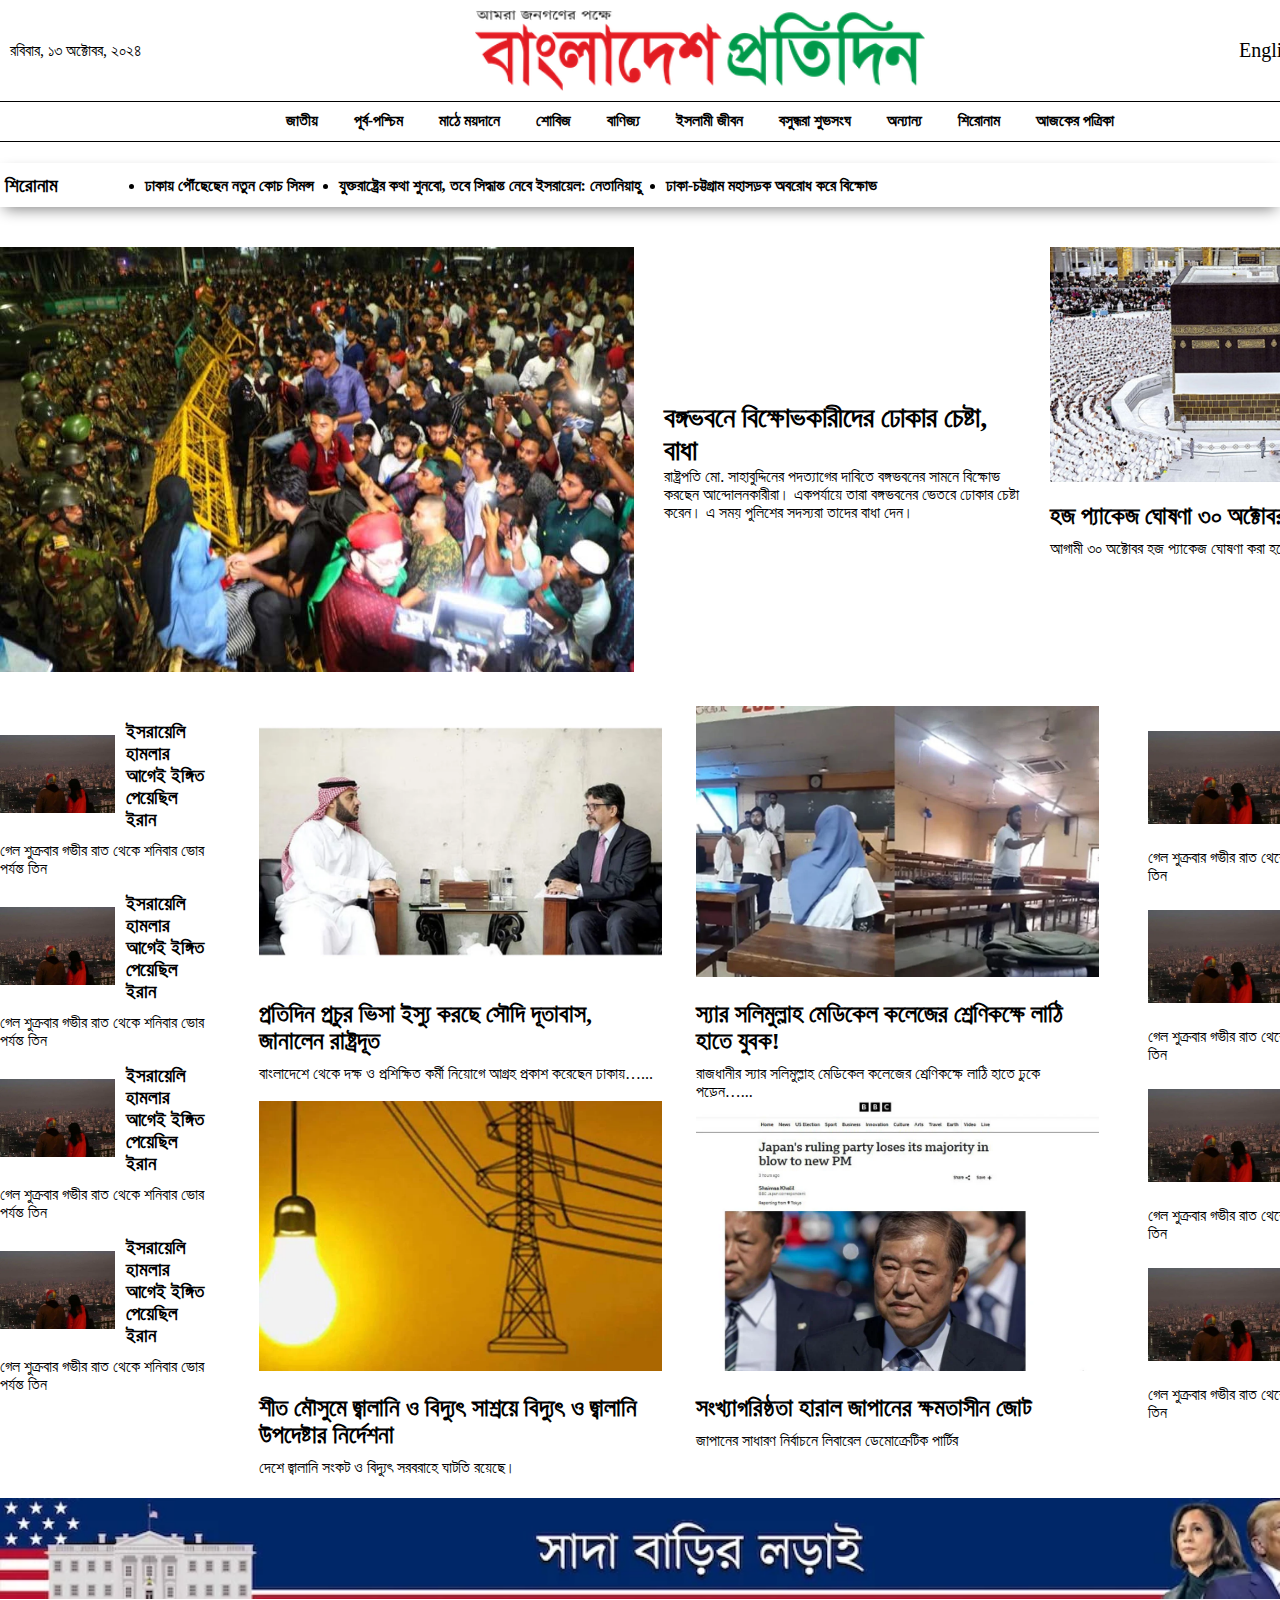
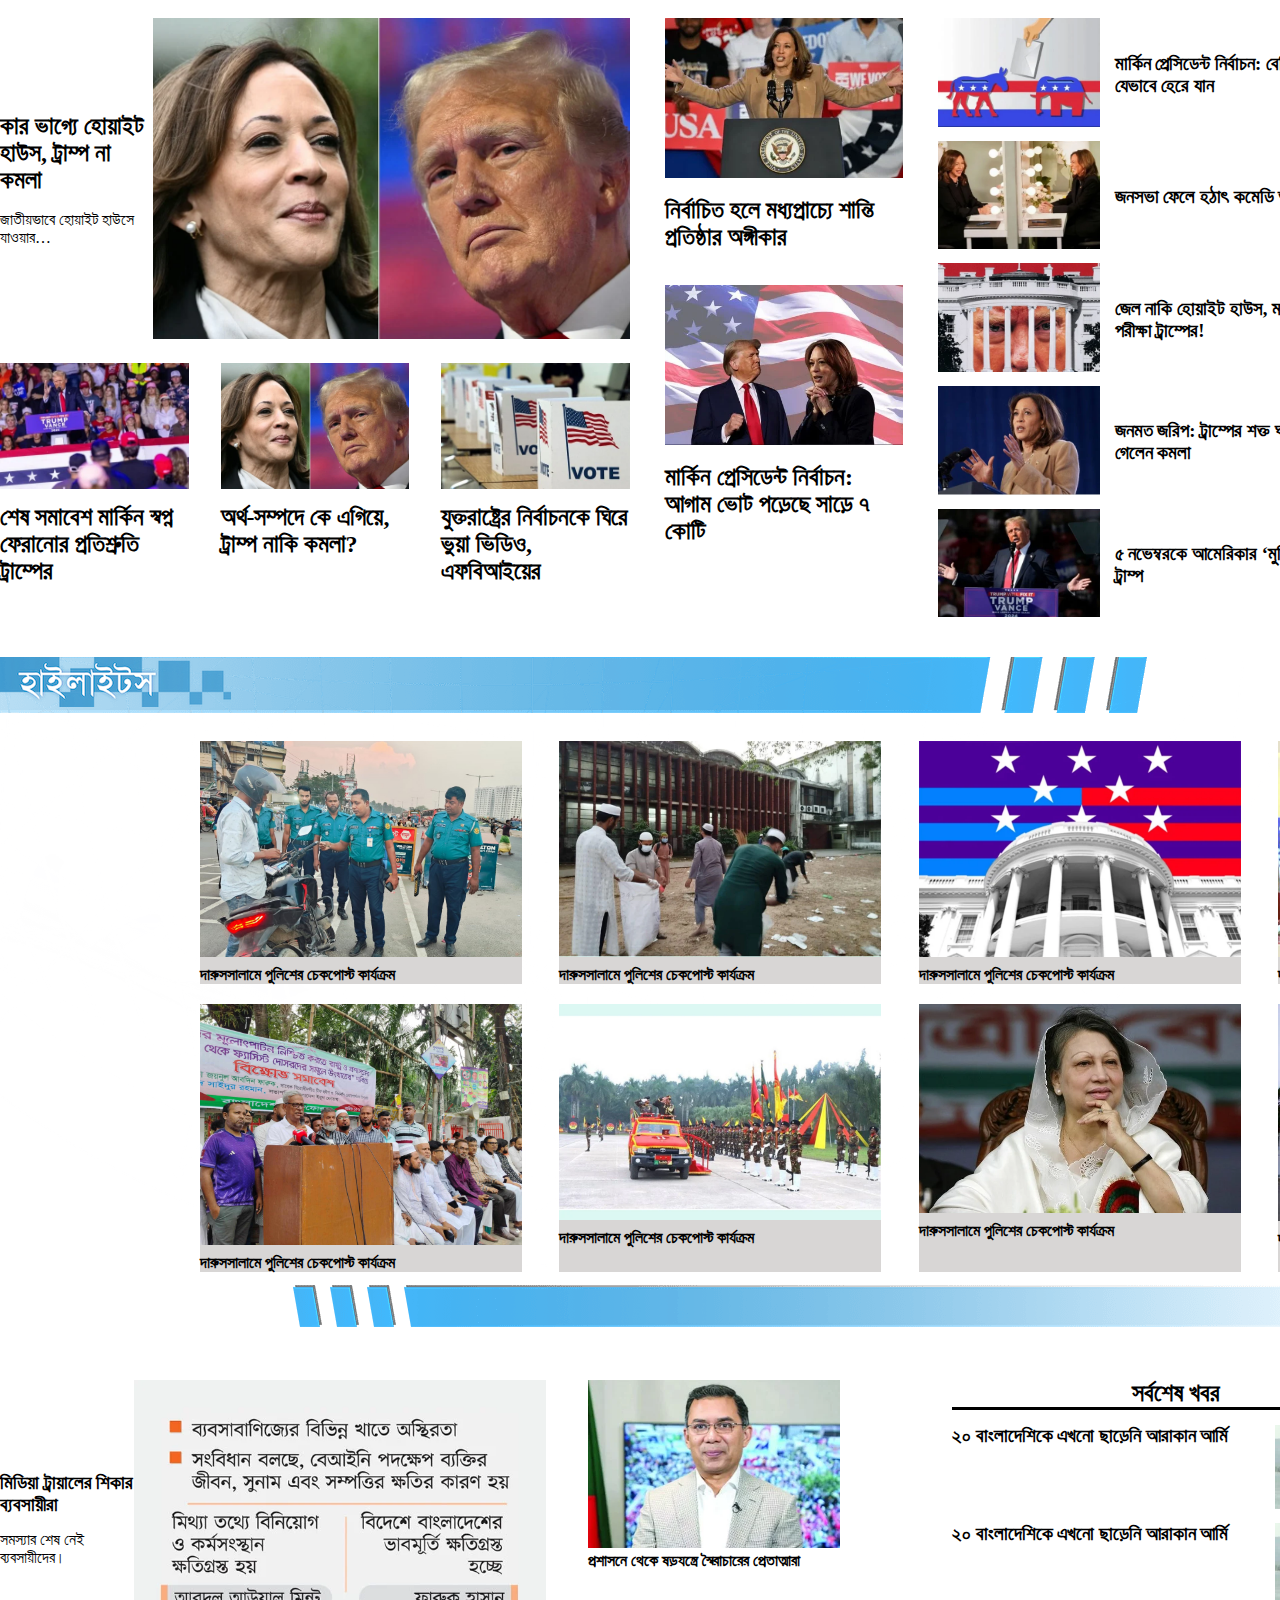
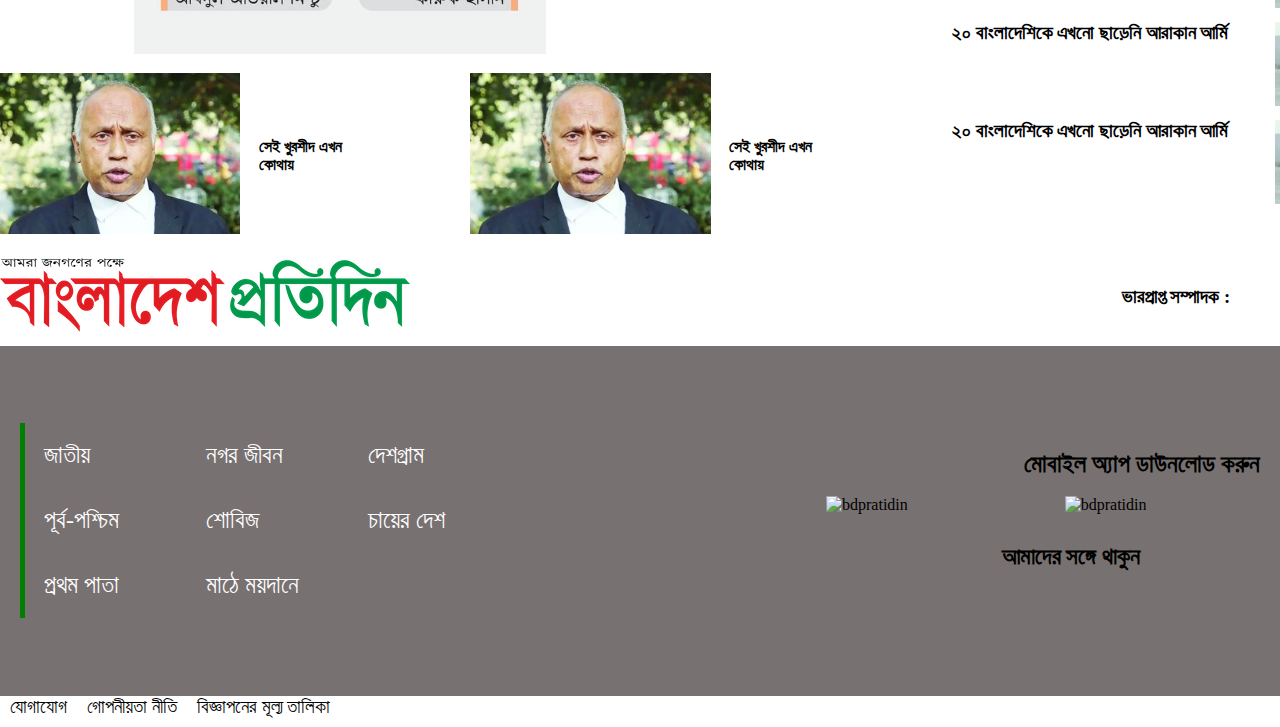
==== commit b4834b04: "15th commit" ====
--- a/index.html
+++ b/index.html
@@ -406,6 +406,108 @@
     <!-- highlight main start-->
 
 
+    <!-- Newspaper start-->
+
+    <div class="newspaper">
+       <!--newspaper-part-1 start-->
+       <div class="newspaper-main-part">
+            <div class="newspaper-main-part-box-1">
+                <div class="newspaper-part-1">
+                    <div class="newspaper-part-1-a">
+                        <div class="newspaper-a">
+                            <h3>মিডিয়া ট্রায়ালের শিকার ব্যবসায়ীরা</h3>
+                            <p>সমস্যার শেষ নেই ব্যবসায়ীদের।</p>
+                        </div>
+                        <div class="newspaper-part-1-a-image">
+                            <img src="images/N-BD-Pratidin_2024-11-06-11.webp" alt="N-BD-Pratidin_2024-11-06-11">
+                        </div>
+                    </div>
+                    <div class="newspaper-part-1-b">
+                        <img src="images/n-BD-Pratidin_2024-11-06-12.webp" alt="n-BD-Pratidin_2024-11-06-12">
+                        <h4>প্রশাসনে থেকে ষড়যন্ত্রে স্বৈরাচারের প্রেতাত্মারা</h4>
+                    </div>
+                </div>
+            </div>
+
+            <div class="newspaper-main-part-box-2">
+                <div class="newspaper-part-2">
+                    <div class="newspaper-part-2-a">
+                        <div class="newspaper-part-2-a-image">
+                            <img src="images/n-BD-Pratidin_2024-11-06-13.webp" alt="n-BD-Pratidin_2024-11-06-13">
+                        </div>
+                        <div class="newspaper-part-2-a-heading">
+                            <h4>সেই খুরশীদ এখন কোথায়</h4>
+                        </div>
+                    </div>
+                    <div class="newspaper-part-2-a">
+                        <div class="newspaper-part-2-a-image">
+                            <img src="images/n-BD-Pratidin_2024-11-06-13.webp" alt="n-BD-Pratidin_2024-11-06-13">
+                        </div>
+                        <div class="newspaper-part-2-a-heading">
+                            <h4>সেই খুরশীদ এখন কোথায়</h4>
+                        </div>                
+                    </div>
+                </div>
+            </div>
+        </div>
+        <!--newspaper-main-part end-->
+
+        <!--newspaper-part-last-news start-->
+        <div class="newspaper-part-last-news">
+            <!--newspaper-part-last-news start-->
+            <div class="newspaper-last-news-text">
+                <h2>সর্বশেষ খবর</h2>
+            </div>
+            <!--newspaper-part-last-news end-->
+            
+            <!--newspaper-last-news-image start-->
+            <div class="newspaper-last-news-image">
+                <div class="newspaper-main-last-newsandimage">
+                    <div class="newspaper-last-news">
+                        <h3>২০ বাংলাদেশিকে এখনো ছাড়েনি আরাকান আর্মি</h3>
+                    </div>
+                    <div class="newspaper-last-image">
+                        <img src="images/n-bangladesh_pratidin_bgt.webp" alt="n-bangladesh_pratidin_bgt">
+                    </div>
+                </div>
+
+                <div class="newspaper-main-last-newsandimage">
+                    <div class="newspaper-last-news">
+                        <h3>২০ বাংলাদেশিকে এখনো ছাড়েনি আরাকান আর্মি</h3>
+                    </div>
+                    <div class="newspaper-last-image">
+                        <img src="images/n-bangladesh_pratidin_bgt.webp" alt="n-bangladesh_pratidin_bgt">
+                    </div>
+                </div>
+
+                <div class="newspaper-main-last-newsandimage">
+                    <div class="newspaper-last-news">
+                        <h3>২০ বাংলাদেশিকে এখনো ছাড়েনি আরাকান আর্মি</h3>
+                    </div>
+                    <div class="newspaper-last-image">
+                        <img src="images/n-bangladesh_pratidin_bgt.webp" alt="n-bangladesh_pratidin_bgt">
+                    </div>
+                </div>
+
+                <div class="newspaper-main-last-newsandimage">
+                    <div class="newspaper-last-news">
+                        <h3>২০ বাংলাদেশিকে এখনো ছাড়েনি আরাকান আর্মি</h3>
+                    </div>
+                    <div class="newspaper-last-image">
+                        <img src="images/n-bangladesh_pratidin_bgt.webp" alt="n-bangladesh_pratidin_bgt">
+                    </div>
+                </div>
+
+           </div>
+           <!--newspaper-last-news-image start-->
+        </div>
+        <!--newspaper-part-last-news start-->
+
+    </div>
+    <!-- Newspaper end-->
+
+
+
 
     <!--footer-logo-editor-name start-->
     <div class="footer-logo-editor-name">
--- a/style.css
+++ b/style.css
@@ -491,6 +491,7 @@
     background-image: url("images/section-bg.png");
     background-repeat: no-repeat;
     margin-bottom: 50px;
+    height: 673px;
 }
 
 
@@ -519,6 +520,158 @@
 
 
 
+.newspaper {
+    width: 1400px;
+    height: auto;
+    margin: auto;
+    display: flex;
+    justify-content: space-between;
+    margin-bottom: 20px;
+}
+
+.newspaper-main-part {
+    width: 65%;
+}
+
+.newspaper-part-last-news {
+    width: 30%;
+}
+
+.newspaper-main-part {
+    width: 65%;
+}
+
+.newspaper-part-last-news {
+    width: 30%;
+}
+
+.newspaper-part-1 {
+    display: flex;
+    justify-content: space-between;
+}
+
+.newspaper-part-2 {
+    display: flex;
+    justify-content: space-between;
+}
+
+.newspaper-main-part {
+    width: 65%;
+}
+
+.newspaper-part-last-news {
+    width: 30%;
+}
+
+.newspaper-part-1 {
+    display: flex;
+    justify-content: space-between;
+}
+
+.newspaper-part-2 {
+    display: flex;
+    justify-content: space-between;
+}
+
+.newspaper-part-1-a {
+    display: flex;
+    justify-content: space-between;
+    width: 65%;
+}
+
+.newspaper-part-1-b {width: 30%;}
+
+.newspaper-part-1-b img {
+    max-width: 100%;
+}
+
+.newspaper-part-1-a-image img {
+    max-width: 100%;
+}
+
+
+.newspaper-main-part {
+    width: 60%;
+}
+
+.newspaper-part-last-news {
+    width: 32%;
+}
+
+.newspaper-a h3 {
+    margin-bottom: 15px;
+}
+
+.newspaper-part-2-a {
+    width: 44%;
+}
+
+.newspaper-part-2-a-image img {
+    max-width: 100%;
+}
+
+.newspaper-part-2-a-image {
+    width: 65%;
+}
+
+.newspaper-part-2-a-heading {
+    width: 30%;
+}
+
+.newspaper-part-2-a {
+    display: flex;
+    justify-content: space-between;
+    align-items: center;
+}
+
+.newspaper-part-1 {
+    display: flex;
+    justify-content: space-between;
+    margin-bottom: 15px;
+}
+
+.newspaper-part-2 {
+    display: flex;
+    justify-content: space-between;
+}
+
+.newspaper-part-1-a {
+    display: flex;
+    justify-content: space-between;
+    width: 65%;
+    align-items: center;
+}
+
+.newspaper-part-1-b {width: 30%;}
+
+.newspaper-part-1-b img {
+    max-width: 100%;
+}
+
+.newspaper-last-news-text {
+    text-align: center;
+    border-bottom: 3px solid black;
+    margin-bottom: 15px;
+}
+
+.newspaper-main-last-newsandimage {
+    display: flex;
+    justify-content: space-between;
+    margin-top: 10px;
+    margin-bottom: 10px;
+}
+
+.newspaper-last-news {
+    width: 70%;
+}
+
+.newspaper-last-image {
+    width: 28%;
+}
+
+.newspaper-last-image img {
+    max-width: 100%;
+}
 
 .footer-logo-editor-name {
     width: 1400px;
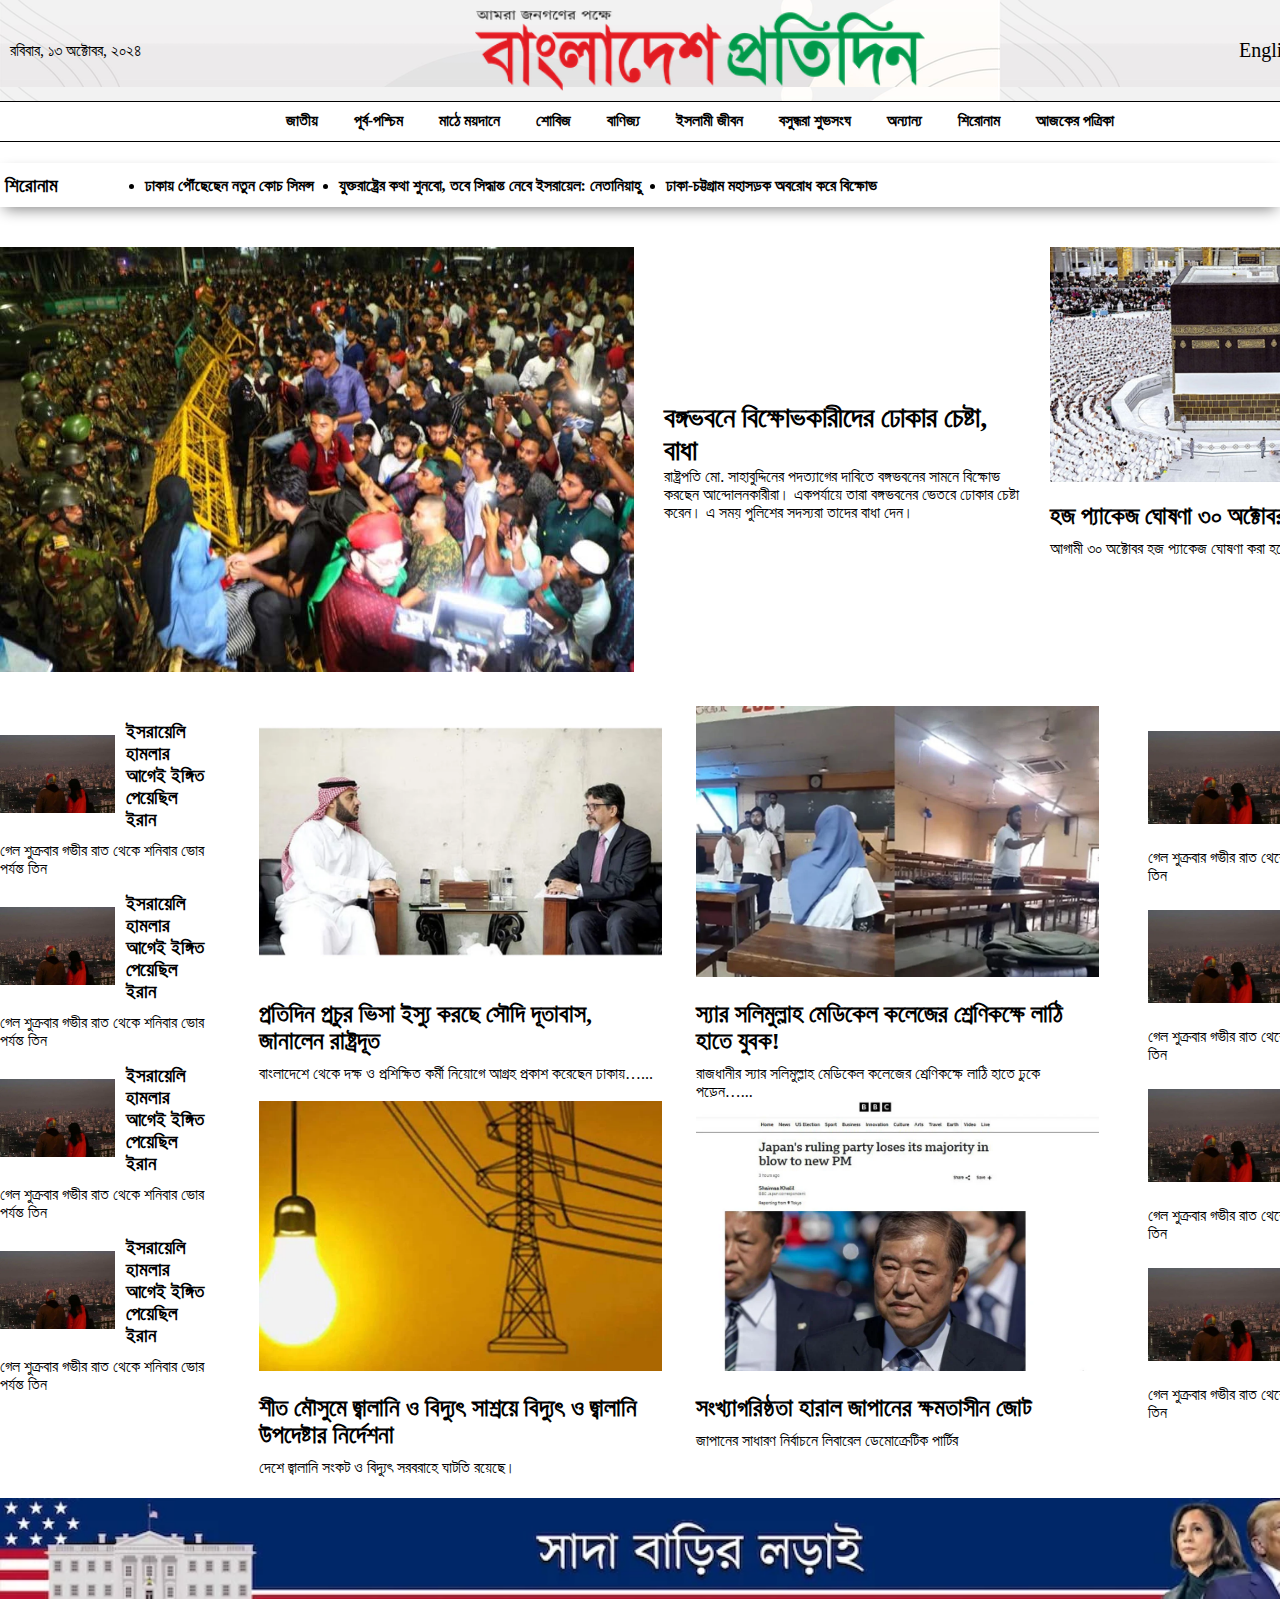
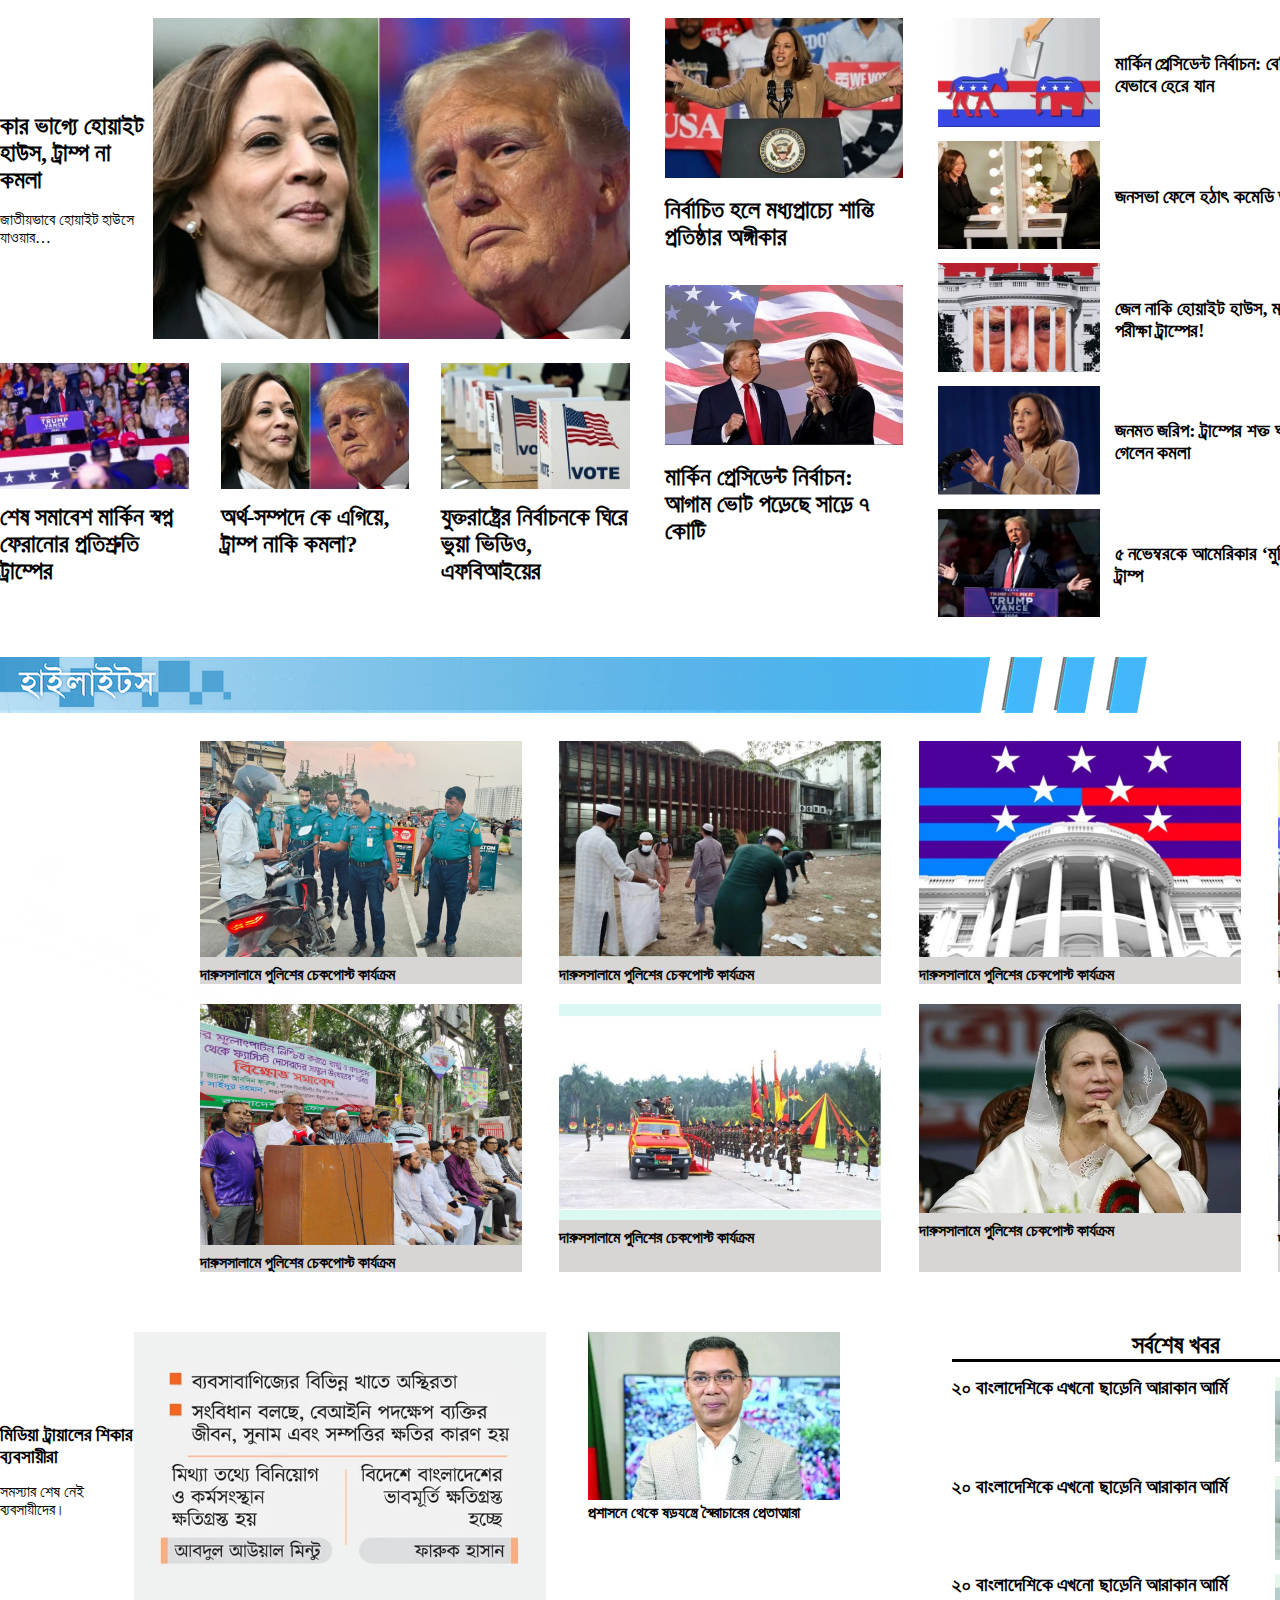
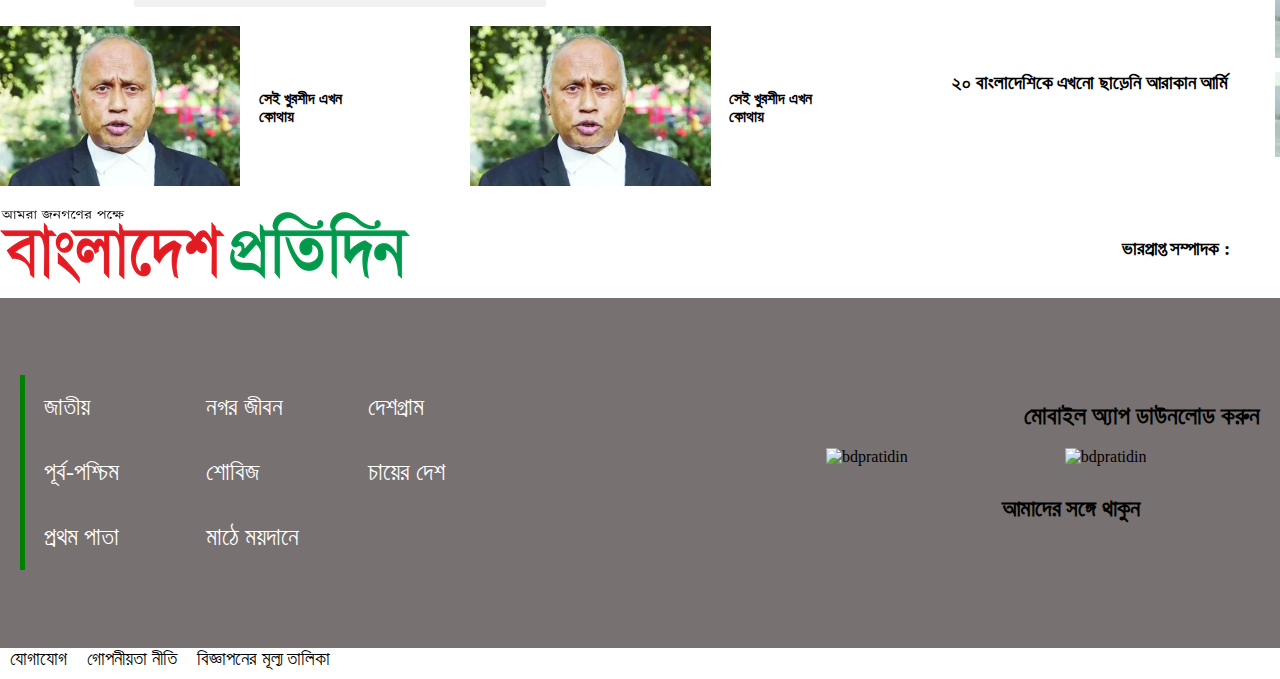
==== commit e35c9aae: "16th commit" ====
--- a/index.html
+++ b/index.html
@@ -4,7 +4,7 @@
 <head>
     <meta charset="UTF-8">
     <meta name="viewport" content="width=device-width, initial-scale=1.0">
-    <title>Drop Down</title>
+    <title>Bangladesh Pratidin</title>
     <link rel="stylesheet" href="style.css">
 
     <link rel="stylesheet" href="https://cdnjs.cloudflare.com/ajax/libs/font-awesome/6.6.0/css/all.min.css"
@@ -21,7 +21,7 @@
                 <p>রবিবার, ১৩ অক্টোবর, ২০২৪ </p>
             </div>
             <div class="header-logo">
-                <img src="logo.webp" alt="logo" class="center">
+                <img src="images/logo.webp" alt="logo" class="center">
             </div>
             <div class="header-englis-epapter">
                 <nav>
@@ -39,7 +39,7 @@
     <div class="drop-down-menu">
         <nav>
             <ul>
-                <li><a href="#">জাতীয়</a></li>
+                <li><a href="National.html" target="_blank">জাতীয়</a></li>
                 <li><a href="#">পূর্ব-পশ্চিম</a></li>
                 <li><a href="#">মাঠে ময়দানে</a></li>
                 <li><a href="#">শোবিজ</a></li>
@@ -92,7 +92,7 @@
     <div class="lead-news-box">
         <div class="lead-news">
             <div class="lead-img">
-                <img src="banga-vaban.jpg" alt="lead pic">
+                <img src="images/banga-vaban.jpg" alt="lead pic">
             </div>
             <div class="lead-text">
                 <h1>বঙ্গভবনে বিক্ষোভকারীদের ঢোকার চেষ্টা, বাধা</h1>
@@ -102,7 +102,7 @@
         </div>
         <div class="secend-lead">
             <div class="secend-lead-img">
-                <img src="bangladesh_pratidin_Sudi.jpg" alt="Sudi">
+                <img src="images/bangladesh_pratidin_Sudi.jpg" alt="Sudi">
             </div>
             <div class="secend-lead-text">
                 <h2> হজ প্যাকেজ ঘোষণা ৩০ অক্টোবর </h2>
@@ -512,7 +512,7 @@
     <!--footer-logo-editor-name start-->
     <div class="footer-logo-editor-name">
         <div class="footer-logo">
-            <img src="logo-small.webp" alt="logo">
+            <img src="images/logo-small.webp" alt="logo">
         </div>
         <div class="editor-name">
             <h3>ভারপ্রাপ্ত সম্পাদক : </h3>
--- a/style.css
+++ b/style.css
@@ -5,18 +5,13 @@
     box-sizing: border-box;
 }
 
+
 .header {
     width: 1400px;
     margin: auto;
     height: auto;
     display: flex;
-}
-
-.header {
-    width: 1400px;
-    margin: auto;
-    height: auto;
-    display: flex;
+    background-image: url(images/header-bg.png);
     
 }
 
@@ -484,6 +479,9 @@
 }
 
 
+.highlight-main .section-bg img {
+    max-width: 100%;
+}
 
 .highlight-main {
     width: 1800px;
@@ -491,7 +489,7 @@
     background-image: url("images/section-bg.png");
     background-repeat: no-repeat;
     margin-bottom: 50px;
-    height: 673px;
+    height: auto;
 }
 
 
@@ -672,6 +670,85 @@
 .newspaper-last-image img {
     max-width: 100%;
 }
+
+
+
+
+
+
+.national-main-box {
+    width: 1400px;
+    height: auto;
+    margin: auto;
+    display: flex;
+    justify-content: space-between;
+    margin-bottom: 25px;
+    
+}
+
+.national-lead-news {
+    width: 68%;
+}
+
+.national-lead-news img {
+    max-width: 100%;
+}
+
+.national-title-box {
+    width: 29%;
+}
+
+.national-lead {
+    width: 100%;
+    height: auto;
+    position: relative;
+}
+
+.national-lead-heading {
+    position: absolute;
+    bottom: 0;
+    color: white;
+    background: rgba(0, 0, 0, .2);
+    text-align: center;
+}
+
+.national-lead-text {
+    margin-top: 15px;
+}
+
+
+.national-lead-text {
+    margin-top: 15px;
+}
+
+.national-title {
+    text-align: center;
+    border-bottom: 1.5px solid;
+    background: #beb7b7;
+    margin-bottom: 20px;
+}
+
+.national-title-image-heading {
+    display: flex;
+    justify-content: space-between;
+    margin-top: 8px;
+    margin-bottom: 8px;
+}
+
+.national-title-image img {
+    max-width: 100%;
+}
+
+.national-title-image {
+    width: 37%;
+}
+
+.national-title-heading {
+    width: 56%;
+}
+
+
+
 
 .footer-logo-editor-name {
     width: 1400px;
@@ -852,3 +929,7 @@
     font-weight: 400;
 }
 
+
+
+
+
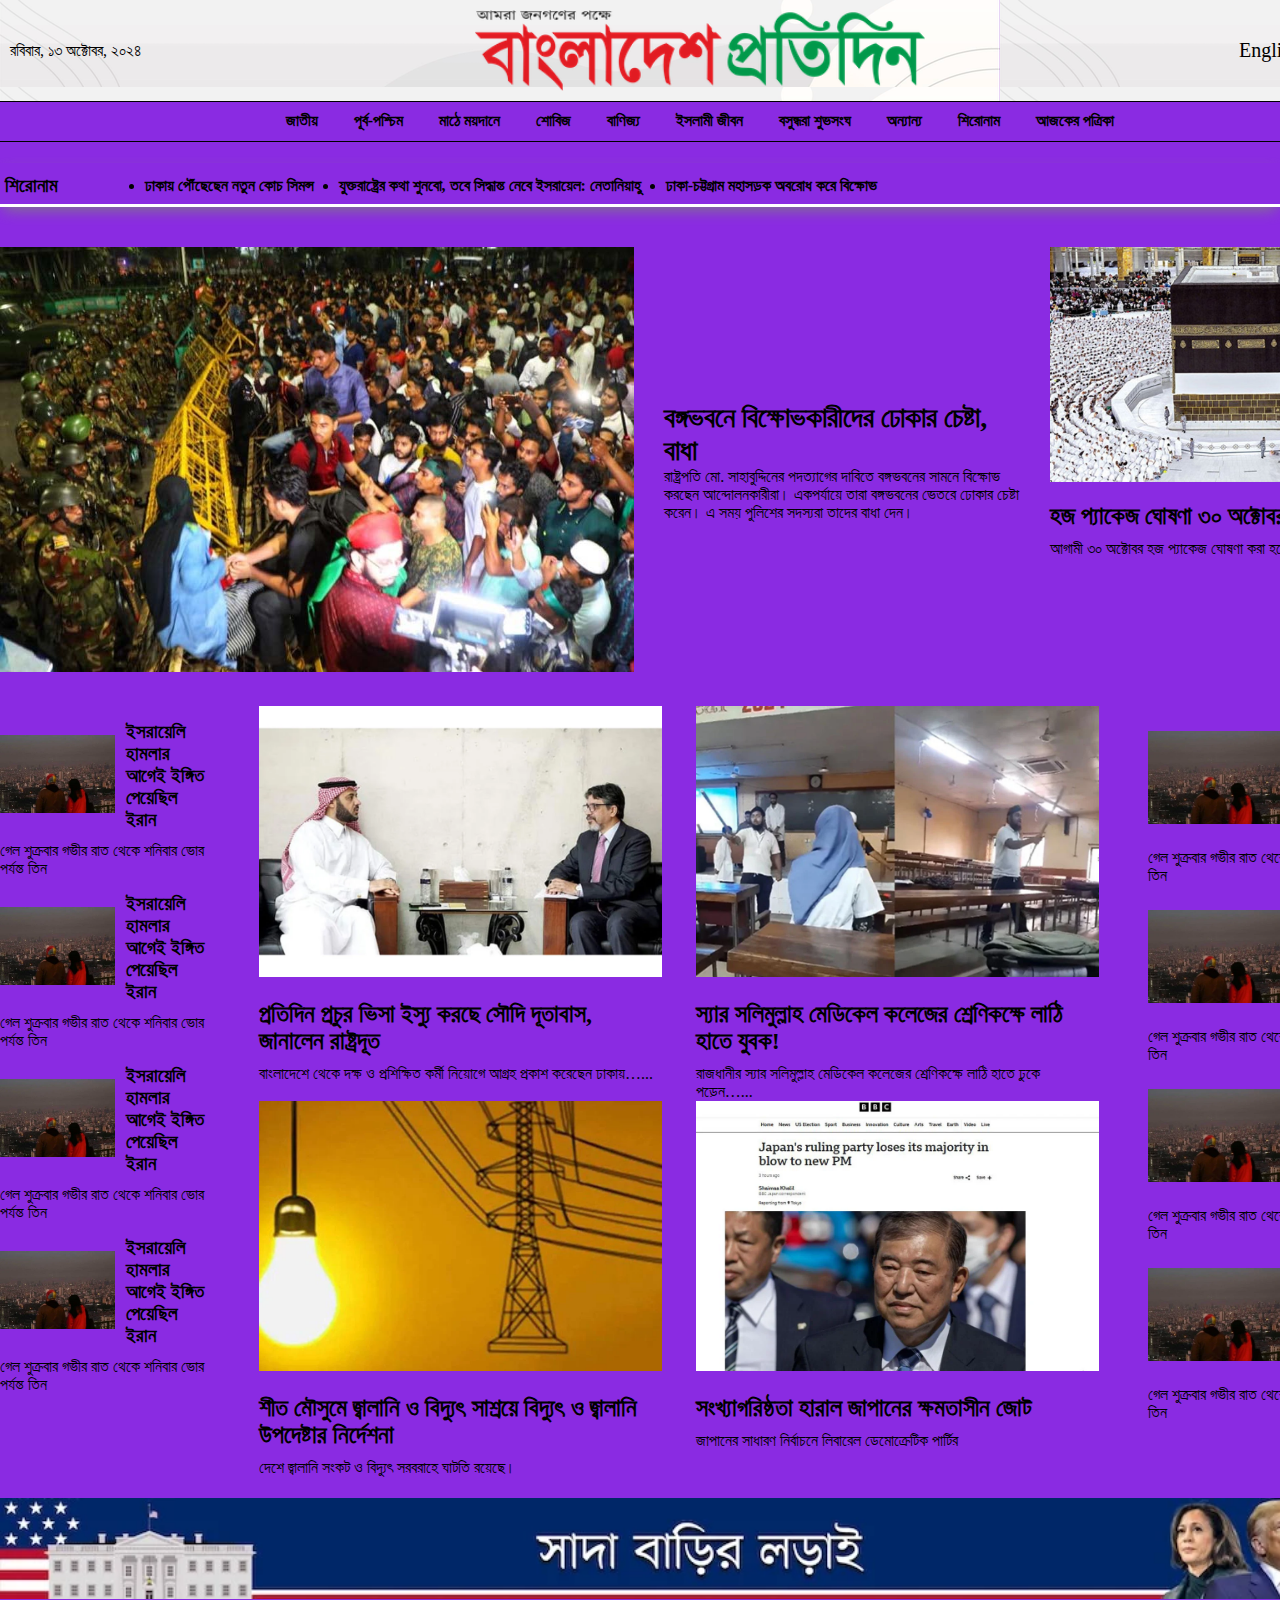
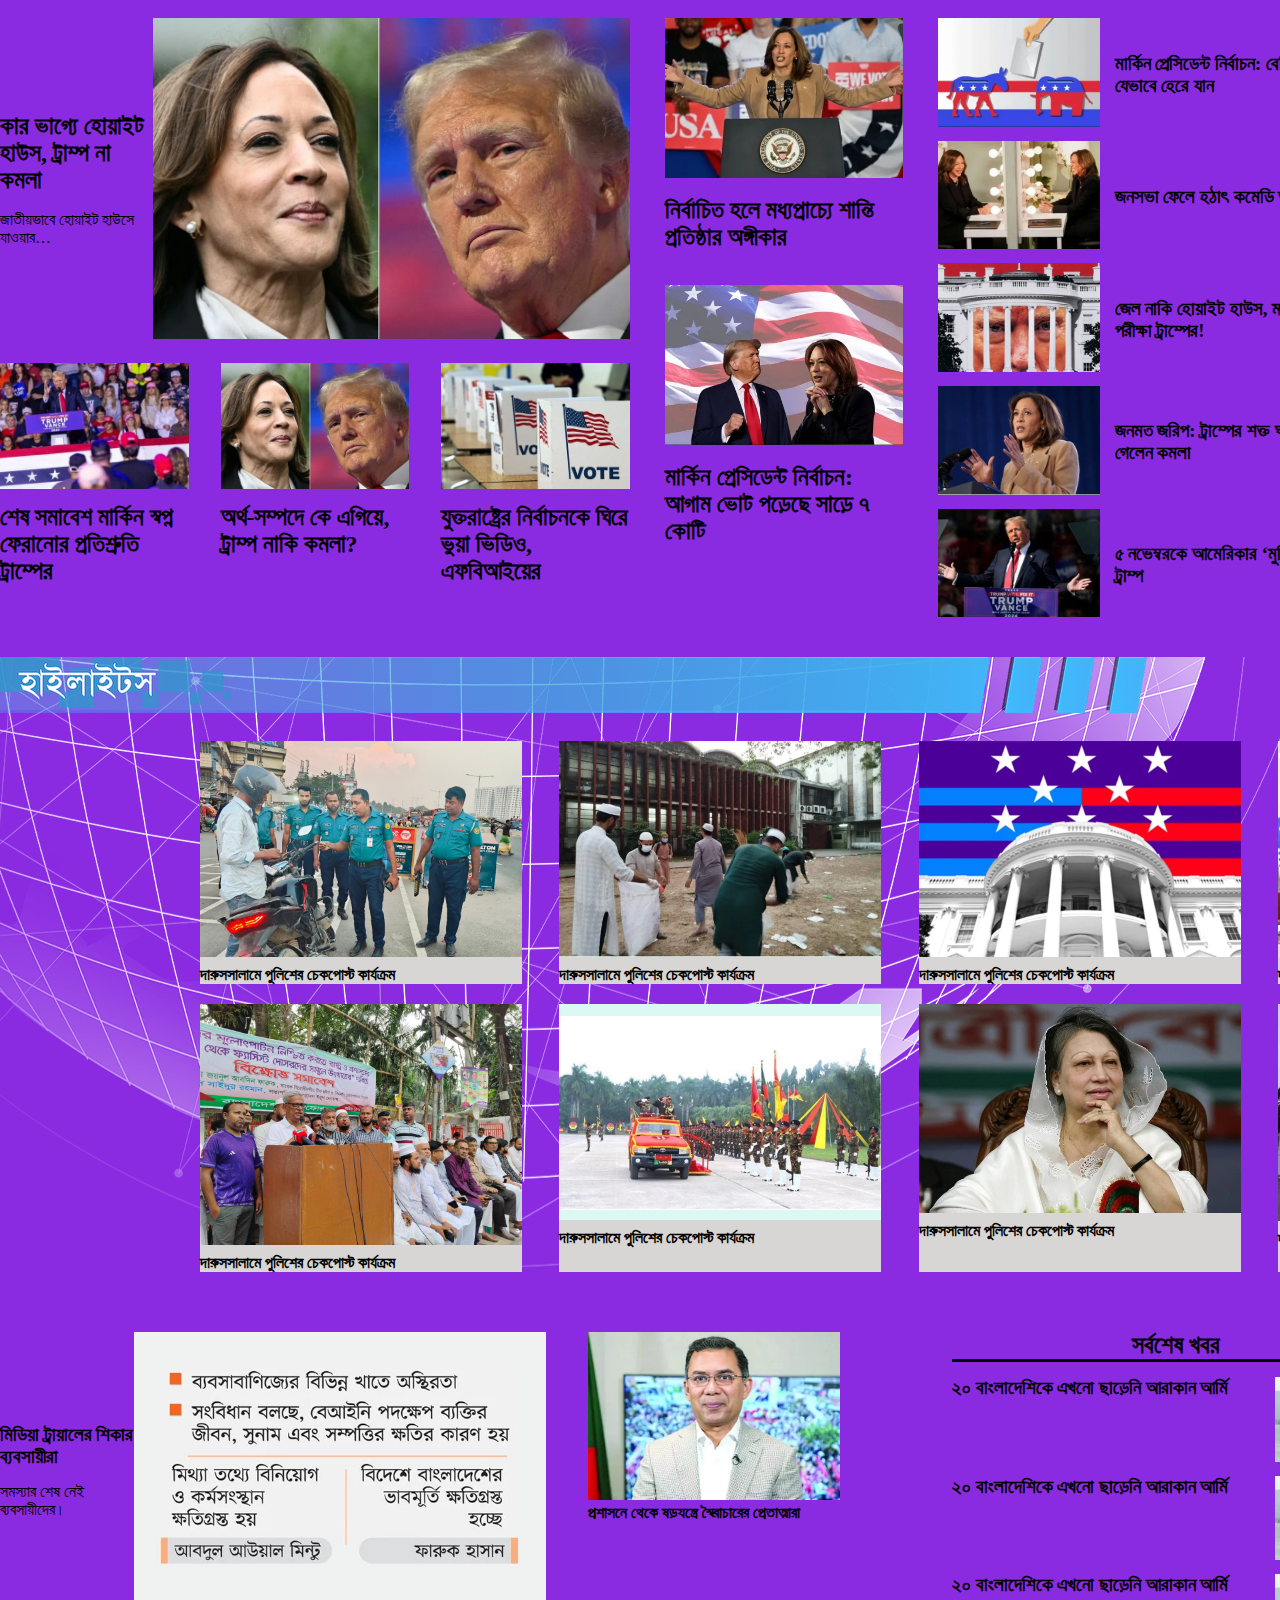
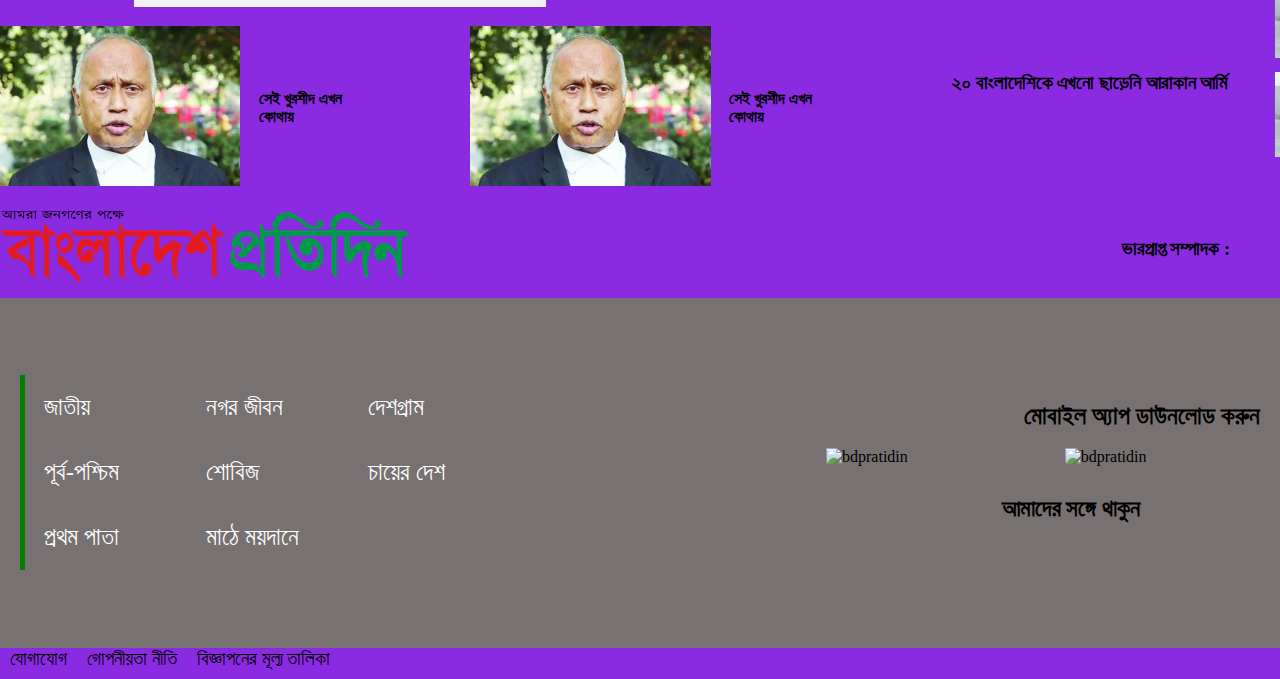
==== commit b897837a: "changed background color" ====
--- a/index.html
+++ b/index.html
@@ -13,7 +13,7 @@
 
 </head>
 
-<body>
+<body style="background-color: blueviolet;">
     <!-- header start -->
     <div class="header">
         <div class="header-main-box">
